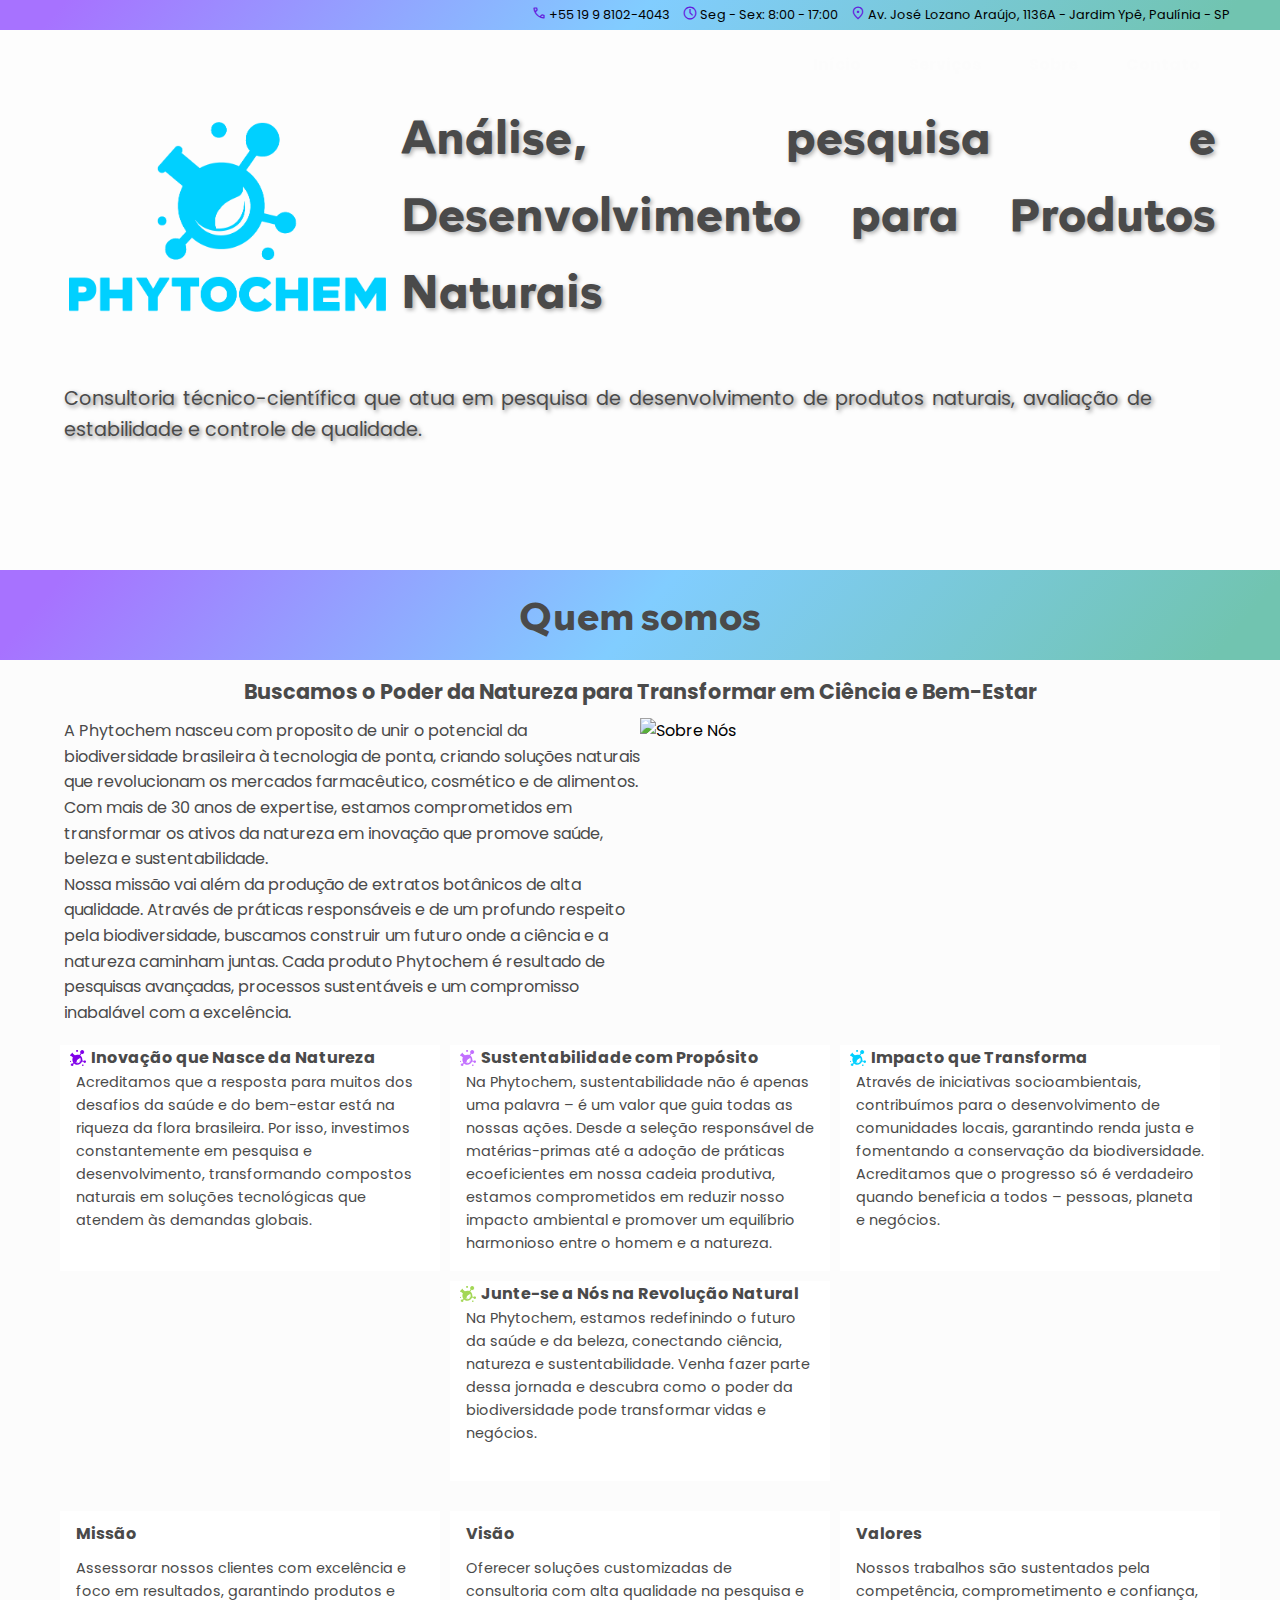
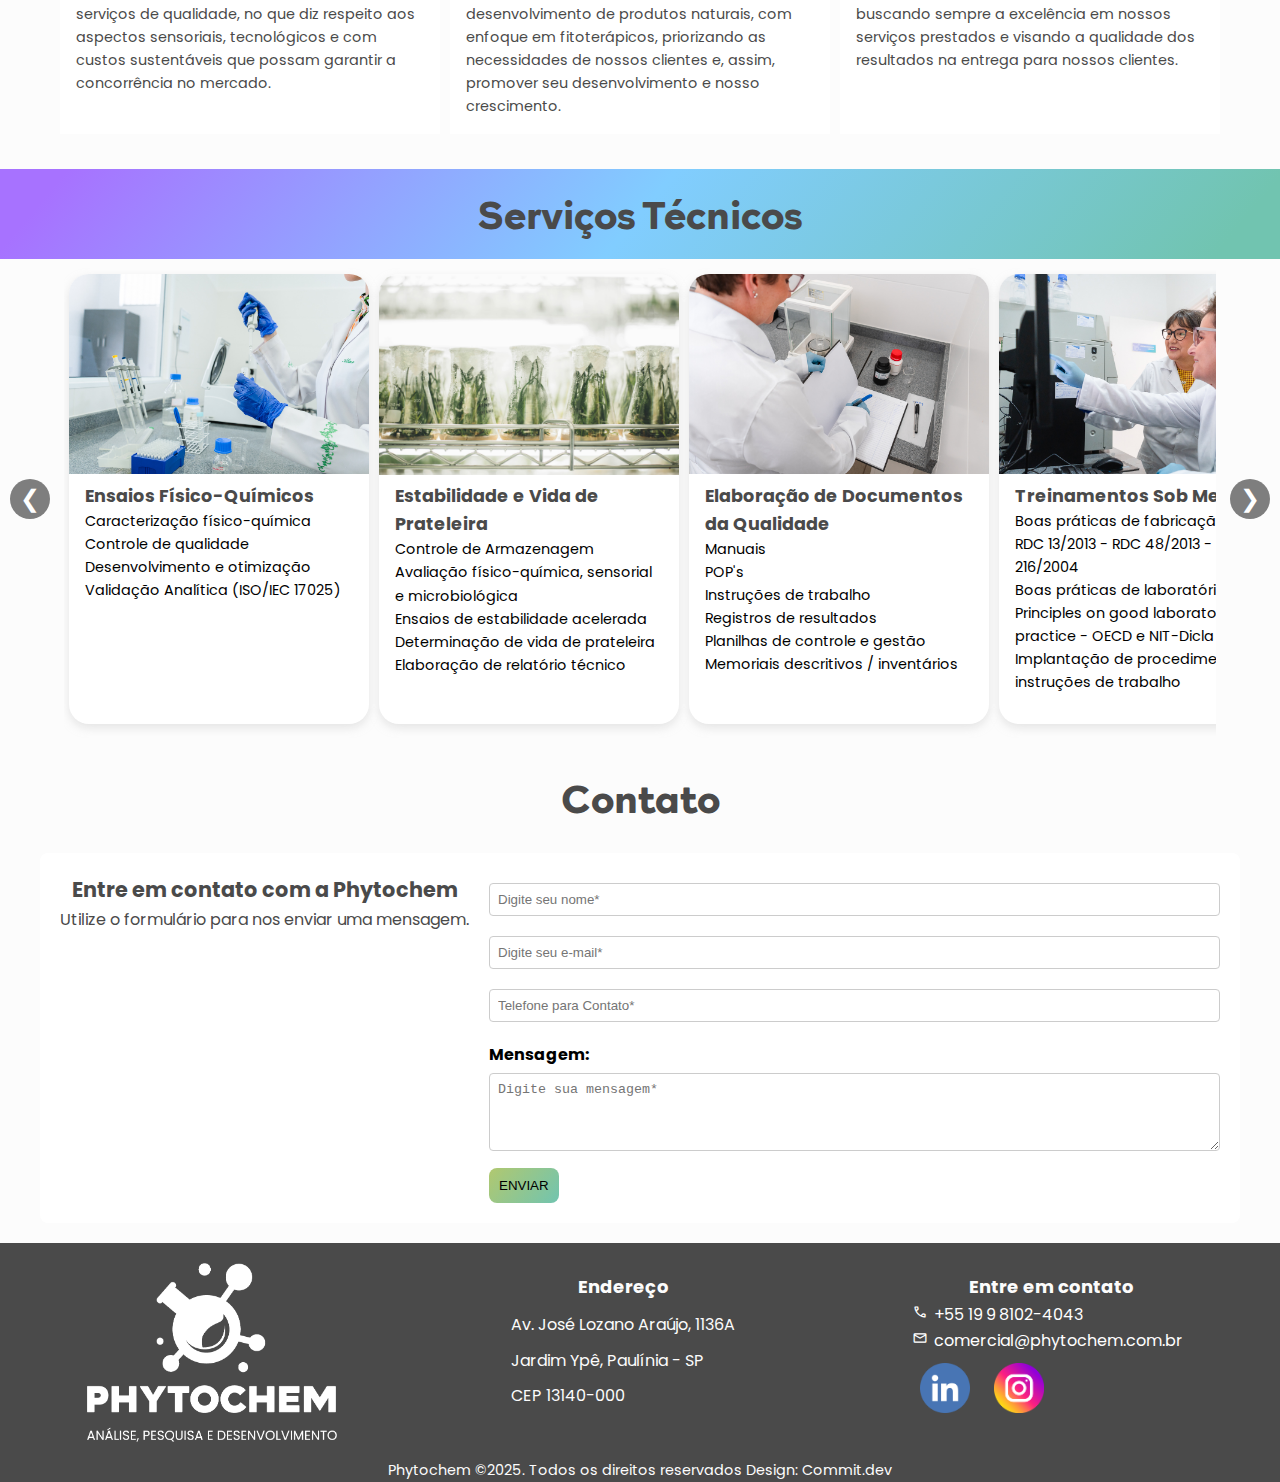
==== index.html @ 7fc4931f "123" ====
<!DOCTYPE html>
<html lang="pt-BR">

<head>
    <meta charset="UTF-8">
    <meta name="viewport" content="width=device-width, initial-scale=1.0">
    <title>Phytochem - Pesquisa e Desenvolvimento para Produtos Naturais</title>
    <meta name="description"
        content="Empresa de consultoria técnico-científica especializada em pesquisa e desenvolvimento de produtos naturais, avaliação de estabilidade e controle de qualidade.">
    <meta name="keywords"
        content="PhytoChem, pesquisa, desenvolvimento, produtos naturais, fitoterápicos, controle de qualidade, estabilidade, consultoria">
    <link rel="canonical" href="https://phytochem.com.br/">
    <link rel="stylesheet"
        href="https://fonts.googleapis.com/css2?family=Material+Symbols+Outlined:opsz,wght,FILL,GRAD@20..48,100..700,0..1,-50..200" />

    <link rel="stylesheet" href="styles.css">
    <link rel="stylesheet" href="stylesresponsiv.css">


</head>

<body>

    <header id="header">

        <div class="grad1" id="contatosTop" style="width: 100%;">
            <div class="contatos-top-container ">

                <span class="material-symbols-outlined contatos-top-icone">call </span>
                <span class="contato-top-texto">+55 19 9 8102-4043</span>
                <span class="material-symbols-outlined contatos-top-icone">schedule</span>
                <span class="contato-top-texto">Seg - Sex: 8:00 - 17:00</span>
                <span class="material-symbols-outlined contatos-top-icone">location_on</span>
                <span class="contato-top-texto">Av. José Lozano Araújo, 1136A - Jardim Ypê, Paulínia - SP</span>
            </div>
        </div>

        <div class="header-fixed " id="header">
            <div class="header-content">

                <a href="index.html">
                    <img src="img/logo-white.png" alt="PhytoChem Logo" class="logoimg" id="imglogo">
                </a>

                <button id="openMenu">&#9776</button>
                <nav id="menu">
                    <button id="closeMenu">X</button>
                    <a href="#">Início</a>
                    <a href="#servicos">Serviços</a>
                    <a href="#sobre">Sobre</a>
                    <a href="#contato">Contato</a>
                    <!-- <a href="#">Área do cliente</a> -->
                </nav>
            </div>
        </div>

    </header>

    <section id="inicio" class="inicio">

        <video autoplay muted loop id="section-video">
            <source src="movie/mov4.mp4" type="video/mp4">
            Seu navegador não suporta o elemento de vídeo.
        </video>

        <div class="inicio-container">

            <div class="inicio-content1">
                <img src="img/logo-vert-blue.png" alt="Banner Phytochem" class="banner-img">
                <h1>Análise, pesquisa e Desenvolvimento para Produtos Naturais</h1>

            </div>

            <div class="inicio-content2">
                <p>Consultoria técnico-científica que atua em pesquisa de desenvolvimento de produtos naturais,
                    avaliação de
                    estabilidade e controle de qualidade.</p>
            </div>

        </div>
    </section>




    <!-- Quem omos -->



    <section id="sobre">

        <div class="new-section grad1">
            <h2 class="h2serv">Quem somos</h2>
        </div>



        <div class="sobre1-container1">
            <h3>Buscamos o Poder da Natureza para Transformar em Ciência e Bem-Estar</h3>

            <div class="sobre-texto1">
                <p>A Phytochem nasceu com proposito de unir o potencial da biodiversidade brasileira à tecnologia de
                    ponta, criando soluções naturais que revolucionam os mercados farmacêutico, cosmético e de
                    alimentos. Com mais de 30 anos de expertise, estamos comprometidos em transformar os ativos da
                    natureza em inovação que promove saúde, beleza e sustentabilidade. <br>
                    Nossa missão vai além da produção de extratos botânicos de alta qualidade. Através de práticas
                    responsáveis e de um profundo respeito pela biodiversidade, buscamos construir um futuro onde a
                    ciência e a natureza caminham juntas. Cada produto Phytochem é resultado de pesquisas avançadas,
                    processos sustentáveis e um compromisso inabalável com a excelência.</p>
                <img src="img/img1.jpg" alt="Sobre Nós" class="sobre-img1">
            </div>

            <div class="sobre1-container2">

                <div class="sobre-caixa">
                    <span class="span-h4">
                        <img src="img/icon/icon-Roxo.svg" alt="Icone Phytochem" class="icon-imgh4">
                        <h4>Inovação que Nasce da Natureza</h4>
                    </span>
                    <p>Acreditamos que a resposta para muitos dos desafios da saúde e do bem-estar está na riqueza da
                        flora brasileira. Por isso, investimos constantemente em pesquisa e desenvolvimento,
                        transformando compostos naturais em soluções tecnológicas que atendem às demandas globais.</p>
                </div>
                <div class="sobre-caixa">
                    <span class="span-h4">
                        <img src="img/icon/icon-Lilas.svg" alt="Icone Phytochem" class="icon-imgh4">
                        <h4>Sustentabilidade com Propósito</h4>
                    </span>
                    <p>Na Phytochem, sustentabilidade não é apenas uma palavra – é um valor que guia todas as nossas
                        ações. Desde a seleção responsável de matérias-primas até a adoção de práticas ecoeficientes em
                        nossa cadeia produtiva, estamos comprometidos em reduzir nosso impacto ambiental e promover um
                        equilíbrio harmonioso entre o homem e a natureza.</p>
                </div>

                <div class="sobre-caixa">
                    <span class="span-h4">
                        <img src="img/icon/icon-Azul.svg" alt="Icone Phytochem" class="icon-imgh4">
                        <h4>Impacto que Transforma</h4>
                    </span>
                    <p>Através de iniciativas socioambientais, contribuímos para o desenvolvimento de comunidades
                        locais,
                        garantindo renda justa e fomentando a conservação da biodiversidade. Acreditamos que o progresso
                        só é verdadeiro quando beneficia a todos – pessoas, planeta e negócios.</p>
                </div>

                <div class="sobre-caixa">
                    <span class="span-h4">
                        <img src="img/icon/icon-Verde.svg" alt="Icone Phytochem" class="icon-imgh4">
                        <h4>Junte-se a Nós na Revolução Natural</h4>
                    </span>
                    <p>Na Phytochem, estamos redefinindo o futuro da saúde e da beleza, conectando ciência, natureza e
                        sustentabilidade. Venha fazer parte dessa jornada e descubra como o poder da biodiversidade pode
                        transformar vidas e negócios.</p>
                </div>
            </div>

        </div>

        <div class="width-100">
            <div id="sobre-container" class="sobre-container">
                <div class="sobre-caixa">
                    <h3>Missão</h3>
                    <p>Assessorar nossos clientes com excelência e foco em resultados, garantindo produtos e serviços de
                        qualidade, no que diz respeito aos aspectos sensoriais, tecnológicos e com custos sustentáveis
                        que possam garantir a concorrência no mercado.</p>
                </div>
                <div class="sobre-caixa">
                    <h3>Visão</h3>
                    <p>Oferecer soluções customizadas de consultoria com alta qualidade na pesquisa e desenvolvimento de
                        produtos naturais, com enfoque em fitoterápicos, priorizando as necessidades de nossos clientes
                        e, assim, promover seu desenvolvimento e nosso crescimento.</p>
                </div>
                <div class="sobre-caixa">
                    <h3>Valores</h3>
                    <p>Nossos trabalhos são sustentados pela competência, comprometimento e confiança, buscando sempre a
                        excelência em nossos serviços prestados e visando a qualidade dos resultados na entrega para
                        nossos clientes.</p>
                </div>
            </div>

    </section>


    <!-- SERVIÇOS -->

    <section id="servicos">

        <div class="new-section grad1">
            <h2 class="h2serv">Serviços Técnicos</h2>
        </div>


        <div class="width-100">

            <button class="scroll-button left" onclick="scrollServicos('left')">&#10094;</button>
            <!-- Botão esquerdo -->

            <div class="corpodasecao">

                <div class="caixa-serv">
                    <img src="img/ensaios.jpg" class="img-serv">
                    <h3 class="h3serv">Ensaios Físico-Químicos</h3>
                    <p class="txtserv">
                        Caracterização físico-química<br>
                        Controle de qualidade<br>
                        Desenvolvimento e otimização<br>
                        Validação Analítica (ISO/IEC 17025)
                    </p>
                </div>
                <div class="caixa-serv">
                    <img src="img/img2.jpg" class="img-serv">
                    <h3 class="h3serv">Estabilidade e Vida de Prateleira</h3>
                    <p class="txtserv">
                        Controle de Armazenagem<br>
                        Avaliação físico-química, sensorial e microbiológica<br>
                        Ensaios de estabilidade acelerada<br>
                        Determinação de vida de prateleira<br>
                        Elaboração de relatório técnico
                    </p>
                </div>
                <div class="caixa-serv">
                    <img src="img/documentos.jpg" class="img-serv">
                    <h3 class="h3serv">Elaboração de Documentos da Qualidade</h3>
                    <p class="txtserv">
                        Manuais<br>
                        POP's<br>
                        Instruções de trabalho<br>
                        Registros de resultados<br>
                        Planilhas de controle e gestão<br>
                        Memoriais descritivos / inventários
                    </p>
                </div>
                <div class="caixa-serv">
                    <img src="img/treinamentos.jpg" class="img-serv">
                    <h3 class="h3serv">Treinamentos Sob Medida</h3>
                    <p class="txtserv">
                        Boas práticas de fabricação<br>
                        RDC 13/2013 - RDC 48/2013 - RDC 216/2004<br>
                        Boas práticas de laboratório Principles on good laboratory practice - OECD e
                        NIT-Dicla<br>
                        Implantação de procedimentos e instruções de trabalho
                    </p>
                </div>
                <div class="caixa-serv">
                    <img src="img/img4.jpg" class="img-serv">
                    <h3 class="h3serv">Estudos de Viabilidade Técnica e Mercado</h3>
                    <p class="txtserv">
                        Propriedades e aplicações tecnológicas<br>
                        Avaliação de mercado<br>
                        Estudos e prospecções estatísticas<br>
                        Informações legais e legislação
                    </p>
                </div>
            </div>
            <button class="scroll-button right" onclick="scrollServicos('right')">&#10095;</button>
            <!-- Botão direito -->
        </div>

    </section>






    <!-- <section class="acao">

        <h2>Seção chamada de ação</h2>
        <p>Ver com Aline principal produto e inserir aqui a chamada, como no exemplo da imagem ao fundo</p>
    </section> -->



    <!--               formulário de contato              -->

    <section id="contato">
        <h2>Contato</h2>
        <div class="containerform">
            <div class="info">
                <h3>Entre em contato com a Phytochem</h3>
                <p>Utilize o formulário para nos enviar uma mensagem.</p>
            </div>
            <form id="collectionForm" action="https://formspree.io/f/xldgqpyd" method="POST"
                enctype="multipart/form-data">
                <label for="name"></label>
                <input type="text" id="name" name="name" placeholder="Digite seu nome*" required>
                <label for="email"></label>
                <input type="email" id="email" name="email" placeholder="Digite seu e-mail*" required>
                <label for="phone"></label>
                <input type="tel" id="phone" name="phone" placeholder="Telefone para Contato*" required>
                <label for="message">Mensagem:</label>
                <textarea id="message" name="message" rows="4" placeholder="Digite sua mensagem*" required></textarea>
                <button type="submit" class="grad2">ENVIAR</button>
            </form>
        </div>


        <!-- </div>
            <form id="collectionForm">
                <label for="name"></label>
                <input type="text" id="name" placeholder="Digite seu nome*" required>
                <label for="email"></label>
                <input type="email" id="email" placeholder="Digite seu e-mail*" required>
                <label for="phone"></label>
                <input type="tel" id="phone" placeholder="Telefone para Contato*" required>
                <label for="address"></label>
                <label for="message">Mensagem:</label>
                <textarea id="message" rows="4"></textarea>
                <button type="submit" class="grad2">ENVIAR</button>
            </form>
        </div> -->
    </section>

    <!--                FOOTER             -->



    <footer>

        <div class="footer-container ">
            <div class="footer-logo">
                <img src="img/logo-text-branco.png" alt="PhytoChem Logo">

            </div>
            <div class="info-section">
                <h3>Endereço</h3>
                <p>Av. José Lozano Araújo, 1136A</p>
                <p>Jardim Ypê, Paulínia - SP</p>
                <p>CEP 13140-000</p>
            </div>

            <div class="contact-section">
                <h3>Entre em contato</h3>
                <span class="material-symbols-outlined contato-footer-icone">call </span>
                <span class="contato-footer-texto">+55 19 9 8102-4043</span>
                <br>
                <span class="material-symbols-outlined contato-footer-icone">mail </span>
                <span class="contato-footer-texto">comercial@phytochem.com.br</span>
                <div class="social-icons">
                    <a href="#"><img src="img/linkedin.png" alt="LinkedIn"></a>
                    <a href="#"><img src="img/instagram.png" alt="Instagram"></a>
                </div>

            </div>

        </div>
        <div class="footer-bottom">
            <span>
                <p> Phytochem ©2025. Todos os direitos reservados&nbsp;
                    <a href="https://commit.dev.br/" target="_blank"> Design: Commit.dev</a>
                </p>
            </span>
        </div>

    </footer>

    <script src="script/script.js"></script>
</body>

</html>
---- styles.css ----
@font-face {
    font-family: 'Rockford';
    src: url('font/RockfordSans-Regular.woff') format('woff'),
         url('font/RockfordSans-Regular.ttf') format('truetype');
    font-weight: normal;
    font-style: normal;
}

@font-face {
    font-family: 'Rockford';
    src: url('font/RockfordSans-Bold.woff') format('woff'),
         url('font/RockfordSans-Bold.ttf') format('truetype');
    font-weight: bold;
    font-style: normal;
}

@font-face {
    font-family: 'Poppins';
    src: url('font/Poppins-Regular.ttf') format('truetype');
    font-weight: normal;
    font-style: normal;
}

@font-face {
    font-family: 'Poppins';
    src: url('font/Poppins-Bold.ttf') format('truetype');
    font-weight: bold;
    font-style: normal;
}

:root {
    --primary-azul: #81cdff;
    --primary-lilasclaro: #a772ff;
    --primary-lilasescuro: #641bdd;

    --secundary-aqua: #b1c86f;
    --secundary-verde: #71c4b0;

    --claro: #fcfcfc;
    --escuro: #4a4a4a;

    --backgroud1: #e7e7e7;
    --gap: 3rem;
    --font1: 'Rockford', Arial, sans-serif;
    --font2: 'Poppins', Arial, sans-serif;
    --vh: 60vh
    
}

.grad1{
    background: linear-gradient(130deg,  var(--primary-lilasclaro) 5%, var(--primary-azul) 50%, var(--secundary-verde) 95%);
}

.grad2{
    background: linear-gradient(130deg,  var(--secundary-aqua), var(--secundary-verde));
}

/* Reset básico */
* {
    margin: 0;
    padding: 0;
    box-sizing: border-box;
}

/* Configurações gerais */

section {
    padding: 0;
     max-width: 100%;
    margin: 0 auto;
}

h1 {
    
    text-align: center;
    width: 100%;
    margin: 2rem auto;
    color: var(--escuro);
    font-family: var(--font1);
    font-size: 3rem;

}

h2 {    
    text-align: center;
    width: 100%;
    color: var(--escuro);
    font-family: var(--font1);
    font-size: 2.5rem;
}

h3 {
    text-align: center;
    width: 100%;
    color: var(--escuro);
    font-family: var(--font2);
    font-size: 1.3rem;
}

p {
    color: var(--escuro);
    font-size: 1em;
    font-family: var(--font2);
}

ul {
    margin: 1rem 0;
    padding-left: 1.5rem;
    font-family: var(--font2);

}
ul li {
    margin-bottom: 0.5rem;
    font-family: var(--font2);

}

body {
    /* margin-top: 70px; /* Para não sobrepor o conteúdo ao header */ 
    font-family: var(--font2);
    background-color: var(--claro);
    line-height: 1.6;
    width: 100%;
}

/* HEADER */

header {
    display: flexbox;
    justify-content: center;
    align-items: center;
    padding: 0;
   
    width: 100%;
    position: relative;
    /*border: solid 1px black; */

    transition: height 0.3s ease-in-out;
}

.fixed {
    position: fixed;
    top: 0;
}

.contatos-top-container {
    display: flex;
    width: 100%;
    max-width: 1200px;
    align-items: right;
    justify-content: right;   
    padding-top: 5px;
    margin: 0 auto;
    height: 30px; 
    transition: transform 0.3s ease-in-out, opacity 0.3s ease-in-out;
    
    /*border: solid 1px black; */
}

.hidden {
    transform: translateY(-100%);
    opacity: 0;
    pointer-events: none; 
}

.contatos-top-icone {
    color: var(--primary-lilasescuro);
    font-size: 1rem;
    margin: 0px 2px;    
    padding: 0;
}

.contato-top-texto {
    font-family: var(--font2);
    font-size: 0.8rem;
    font-weight: lighter;
    color: black;
    margin-right: 10px;
}

.header-fixed {
    display: flex;
    position: fixed;
    
    align-items: center;
    margin: 0 auto;
    width: 100%;
    height: 70px;
    padding: 0;
    z-index: 20;
    margin: 0;
    transition: transform 0.1s ease-in-out, opacity 0.1s ease-in-out;
    
    /*background-color: var(--claro);*/
    
}

.header-content{
    display: flex;
    width: 1200px;
    margin: 0 auto;
    justify-content: space-between;
    /*border-bottom: 0.5px solid rgba(113, 196, 176, 0.4); */
    /*border: 1px solid black;*/

}

.logoimg{
    display: none;
    padding: 5px ;
    height: 60px ;
    object-fit: cover;   
}

header nav {
    flex: 1 1 100vw;
    align-items: center;
    padding-top: 0px;
    margin-left: auto;
    list-style: none;
    display: flex;
    padding-right: 40px;
    gap: 3rem;
    justify-content: flex-end;   
    
}

header nav ul {
    list-style: none;
    display: flex;
    gap: 2rem;
    padding-right: 20px;
}

header nav ul li a {
    color: var(--claro);
    text-decoration: none;
    font-weight: bold;
    transition: color 0.3s ease;
}

#menu a:hover {
    color: var(--primary-lilasescuro);
}

#menu a {
    color: var(--claro);
    /* text-shadow: 2px 2px 4px rgba(0, 0, 0, 0.5); */
    text-decoration: none;
    font-weight: bold;
    transition: color 0.3s ease;
}

#openMenu, #closeMenu {
    border: none;
    background: none;
    font-size: 30px;
    font-weight: bold;
    padding: 0px 5px 0px 5px;
    cursor: pointer;
    display: none;
    margin-right: 15px;
}

/*               MAIN                        */

.inicio{
    /*position:static;*/
    top: 10px;
    margin: 0;
    height: var(--vh);
    display: block;
    align-items: center;
    justify-content: center;
    /* overflow: hidden;  */
    padding: 0 ;
     background-color: rgba(255, 255, 255, 0.4); 
    /* background-color: rgba(0,0,0, 0.5); */
        
}

#section-video {
    position: absolute;
    left: 0;
    width: 100%;
    height:  var(--vh);
    object-fit: cover;
    z-index: -1; 
    margin: 0;
}

.inicio-container{
    
    justify-content: center;
    align-items: center;
    z-index: 1;   
    height: 100%;
    margin: auto;
    align-items: center;
    justify-content: center;
    
    
    max-width: 100vw
    /*border: solid 1px black;  */
}
.inicio-content1 {
    display: flex;
    /*flex-direction: column;*/
    justify-content: center;
    align-items:center;
    z-index: 1;   
    padding-top: 40px;  
    margin: 0 5%;
    max-width: 100vw
    /*border: solid 1px black;  */
}

.inicio-content2{
    display: block;
    flex-direction: column;
    justify-content: center;
    align-items: center;
    z-index: 1;     
    margin: 20px 5%;
    width: 85vw;  
    /*border: solid 1px red;*/

}

.banner-img{
    display: flex;
    padding: 5px ;
    height: 200px ;
    object-fit: cover;   
}

.inicio-content1 h1{
    text-align: justify;

    color: var(--escuro);
    /*font-size: 3rem;*/
    font-size:  3rem;
    text-shadow: 2px 2px 4px rgba(0, 0, 0, 0.3);
    /* text-shadow: 2px 2px 4px rgba(0, 0, 0, 0.5); */
    margin-left: 10px;
    
}

.inicio-content2 p {
    color: var(--escuro);
    font-size: 1.2rem;
    text-shadow: 2px 2px 4px rgba(0, 0, 0, 0.5);
    text-align: justify;
    margin: 0px;
    padding: 0px;
}

/*                         SOBRE                             */
#sobre{
    margin-bottom: 30px;

}

.sobre1-container1{
    display:flex;
    justify-content: auto; 
    margin: 0 auto;
    padding: 5px;
    max-width: 100vw;
    flex-wrap: wrap;    
    
}

.sobre-texto1{
    flex: 2fr;
    align-items: left;
    margin: 5px;    
    
    max-width: 100vw;
    margin: auto;
    display: flex;
    flex-wrap: wrap;
   /*  display: flex;
    justify-content: auto; 
    flex-wrap: wrap;
    max-width: 100vw;
    margin: auto;
    padding: 10px; */
}

.sobre-texto1 p{
    width: 45vw;

}

.sobre-img1{
    display: flex;
    width: 45vw;
    height: auto;
    margin: 0 auto;
    padding: 0;
    object-fit: cover;
    max-height: 45vh;


}

.sobre1-container2 {
    display: flex;
    justify-content: auto; 
    margin: 10px auto;
    padding: 5px;
    max-width: 100vw;
    flex-wrap: wrap;    
    justify-content: center; 
    /* 
    
    max-width: 1200px;
    margin: 10px auto; */
}



#sobre h3{
    margin: 10px auto;
    
}

.caixa-texto{
    display: flex;
    justify-content: auto; 
    flex-wrap: wrap;
    max-width: 1200px;
    margin: auto;
    padding: 10px;

}

.sobre-container {
    display: flex;
    justify-content: auto; 
    flex-wrap: wrap;
    max-width: 1200px;
    margin: 0 auto;
    
    justify-content: center; 
    /* 
    max-width: 1200px;
    margin: 10px auto; */
}

.sobre-caixa {
    flex: 3fr;
    align-items: center;
    margin: 5px;    
    min-width: 300px;
    max-width: 380px;
    background-color: white;
    min-height: 200px;
    padding: 0;
}

.sobre-caixa p{
    padding: 0 1rem;
    list-style: none;
    font-size: 0.9rem;
    text-align:left;
    margin-bottom: 1rem;
}

.sobre-caixa h3{
    padding: 0 1rem;
    list-style: none;
    font-size: 1rem;
    text-align:left;
    
}
.sobre-caixa h4{
    padding: 0 5px;
    list-style: none;
    font-size: 1rem;
    text-align:left;
    color: var(--escuro);

    
}
.span-h4{
    display: flex;
    align-items: center;
    justify-content:left;
    padding: 0;
    margin: 0;
    padding-left: 10px;
}

.icon-imgh4{
    display: flex;
    height: 1rem;
    margin: 0;
    padding: 0;
    
}

/* SERVIÇOS */

#servicos{
    margin-bottom: 30px;
    display: block;
}

.width-100 {
    display: flex;
    align-items: center;
    justify-content: space-between;
    width: 100%;
    background-color: var(--claro);
    margin: 0;
    padding: 0;
    position: relative; /* Para posicionar os botões corretamente */
}

.new-section {
    display: block;
    width: 100%;
    justify-content: center;
    align-items: center;
    padding: 0;
    margin: 0;
    height: 10vh;
    box-sizing: border-box;
    /* background: url('img/backgroundprovisorio.png') no-repeat center center fixed, 
    linear-gradient(130deg,  var(--primary-lilasclaro) 5%, var(--primary-azul) 50%, var(--secundary-verde) 95%);;
    background-size: cover; */
    /*border: solid 1px black;*/
}

.corpodasecao {
    display: flex;
    overflow-x: auto; /* Permite rolagem horizontal */
    scroll-behavior: smooth; /* Rolagem suave */
    width: 100%;
    padding: 10px 0;
    margin: 0 5vw;
    align-items: center;
    justify-items: center;

    /* display: flex;
    overflow-x: hidden; 
    scroll-behavior: smooth; 
    gap: 20px; 
    padding: 10px;
    width: 90%; 
    margin: 0 auto; */
    
}

.scroll-button {
    background-color: rgba(0, 0, 0, 0.5);
    border: none;
    color: white;
    font-size: 24px;
    cursor: pointer;
    padding: 10px;
    border-radius: 50%;
    width: 40px;
    height: 40px;
    display: flex;
    align-items: center;
    justify-content: center;
    position: absolute;
    top: 50%;
    transform: translateY(-50%);
    z-index: 1;
}

.scroll-button.left {
    left: 10px; /* Posiciona o botão esquerdo */
}

.scroll-button.right {
    right: 10px; /* Posiciona o botão direito */
}

.scroll-button:hover {
    background-color: rgba(0, 0, 0, 0.8);
}

.caixa-serv {
    flex: 0 0 auto; /* Impede que as caixas se ajustem ao tamanho do contêiner */
    align-items: center;
    margin: 5px;
    border-radius: 20px;
    box-shadow: 0 4px 8px rgba(207, 207, 207, 0.5);
    width: 360px;
    background-color: white;
    height: 450px;
}

.h2serv {
    padding: 1rem;
    margin: 0 ;
}

.caixa-serv {
    flex: 3fr;
    align-items: center;
    margin: 5px;
    border-radius: 20px;
    /*border: 1px solid black;*/
    box-shadow: 0 4px 8px rgba(207, 207, 207, 0.5);
    min-width: 300px;
    max-width: 300px;
    background-color: white;
    min-height: 400px;
}

.img-serv {
    width: 100%;
    
    object-fit: cover;
    border-radius: 20px 20px 0 0;
}

.h3serv {
    font-size: 1.1rem;
    margin: 0 auto;
    padding: 0 1rem;
    text-align:left;

}

.txtserv {
    padding: 0 1rem;
    color: black;
    list-style: none;
    font-size: 0.9rem;
    text-align:left;
    margin-bottom: 1rem;
}



/*Chamada de ação*/
.acao {
    background-image: url('img/img-chamada-acao.png');
    background-size: cover;
    
    background-position: center;
    height: 400px;
}
.acao h2, .acao p {
    color:rgb(255, 0, 0);
    text-shadow: 2px 2px 4px rgba(0, 0, 0, 0.9);
    font-size: 1rem;
    align-items: start;
    width: 30vw;
    
}

/*        Formulário de contato        */

#contato{

}

.containerform {
    display: flex;
    justify-content: space-between;
    align-items: center;
    margin: 20px auto;
    padding: 20px;
    max-width: 1200px;
    background: white;
    border-radius: 8px;
    /* box-shadow: 0 0 10px rgba(0, 0, 0, 0.1); */
    align-items: flex-start;
}

.info {
    display: block;
    /* flex: 1; */
    padding-right: 20px;
    justify-content: left;
    
}
.info p{
    font-size: 1rem;
    color: var(--escuro);
}

form {
    flex: 1;
}

label {
    display: block;
    margin: 10px 0 5px;
    font-weight: bold;
}

input[type="text"], input[type="email"], input[type="tel"], input[type="date"], textarea {
    width: 100%;
    padding: 8px;
    margin-bottom: 10px;
    border-radius: 4px;
    border: 1px solid #ccc;
}

button {
    background-color: #27ae60;
    color: black;
    padding: 10px;
    border: none;
    border-radius: 8px;
    cursor: pointer;
}

button:hover {
    background-color: #219150;
}


/* Rodapé */
footer {
    background-color: var(--escuro);
    
    padding: 20px 0 0 0;
}

.footer-container {
    display: flex;
    justify-content: space-around;
    align-items: flex-start;
}

.footer-logo img {
    width: 250px; 
    height: auto;
}

.info-section, .contact-section {
    text-align: left;
    color: var(--claro)
}

.info-section p {
    font-size: 1rem;
    font-family: var(--font2);
    margin-top: 10px;
    color: var(--claro);
}

.footer-container  h2 {
    font-size: 24px;
    color: var(--claro);
}

.footer-container h3 {
    font-size: 18px;
    margin-top: 10px;
    color: var(--claro);
}

.contato-footer-icone {
    color: white;
    font-size: 1rem;
    margin: 0px 2px;    
    padding: 0;
}

.contato-footer-texto{
    font-family: var(--font2);
    font-size: 1rem;
    font-weight: lighter;
    color: white;
    margin-right: 10px;
}

footer p {
    display: flex;
    font-size: 18px;
    margin-top: 10px;
    color: var(--claro);
}

.footer-bottom {
    display: flex;
    text-align: center;
    justify-content: center;
    margin-top: 0;
    padding: 0;
    
}

.footer-bottom p {
    font-size: 0.9em;
    color: var(--claro);
}
.footer-bottom a {
     text-decoration: none;
     color: var(--claro);
 }

.social-icons img {
    
    width: 50px; 
    margin: 10px;
}
---- stylesresponsiv.css ----
@media only screen and (max-width: 1000px) {
    .banner-img{
        height: 200px ;
    }

    .inicio-content1{
        margin: 0 5%;       
    }

    .inicio-content1 h1{
        font-size: 2rem;    
    }

    
    .inicio-content2{
        margin: 0 5%;
        width: 90%;
    }
}


@media only screen and (max-width: 768px) {
    /* Ajustes gerais */
    body {
        font-size: 14px; /* Reduz o tamanho da fonte para melhorar a legibilidade */
    }

    h1 {
        font-size: 2rem; /* Reduz o tamanho do título principal */
    }

    h2 {
        font-size: 1.8rem; /* Reduz o tamanho dos subtítulos */
    }

    h3 {
        font-size: 1.2rem; /* Reduz o tamanho dos títulos menores */
    }

    p {
        font-size: 0.9rem; /* Reduz o tamanho dos parágrafos */
    }

    /* Ajustes no header */
    .header-content {
        padding: 0 10px; /* Reduz o padding do header */
    }

    .logoimg {
        height: 50px; /* Reduz o tamanho do logo */
    }

    #openMenu {
        font-size: 24px; /* Ajusta o tamanho do ícone do menu */
    }

    /* Ajustes na seção de início */
    .inicio {
        height: 70vh; /* Reduz a altura da seção inicial */
    }

    .inicio-content1 {
        padding: 1rem; /* Reduz o padding */
    }

    .inicio-content1 h1 {
        font-size: 2rem; /* Reduz o tamanho do título */
    }

    .inicio-content2 {
        width: 80%; /* Ajusta a largura do conteúdo */
    }

    .inicio-content2 p {
        font-size: 1rem; /* Reduz o tamanho do texto */
    }

    /* Ajustes na seção de serviços */
    .corpodasecao {
        gap: 10px; /* Reduz o espaçamento entre as caixas */
        padding: 5px;
    }

    .caixa-serv {
        min-width: 250px; /* Reduz a largura mínima das caixas */
        max-width: 250px;
        min-height: 350px; /* Reduz a altura das caixas */
    }

    .img-serv {
        height: 150px; /* Reduz a altura das imagens */
    }

    .h3serv {
        font-size: 1rem; /* Reduz o tamanho do título */
    }

    .txtserv {
        font-size: 0.8rem; /* Reduz o tamanho do texto */
    }

    /* Ajustes na seção sobre */
    .sobre-container {
        flex-direction: column; /* Altera o layout para coluna */
        align-items: center;
    }

    .sobre-caixa {
        max-width: 100%; /* Ajusta a largura das caixas */
        margin: 10px 0;
    }

    /* Ajustes no formulário de contato */
    .containerform {
        flex-direction: column; /* Altera o layout para coluna */
        padding: 10px;
    }

    .info {
        padding-right: 0;
        text-align: center;
        margin-bottom: 20px;
    }

    form {
        width: 100%; /* Ajusta a largura do formulário */
    }

    /* Ajustes no footer */
    .footer-container {
        flex-direction: column; /* Altera o layout para coluna */
        align-items: center;
        text-align: center;
    }

    .footer-logo img {
        width: 200px; /* Reduz o tamanho do logo no footer */
    }

    .info-section, .contact-section {
        margin-bottom: 20px; /* Adiciona espaçamento entre as seções */
    }

    .social-icons img {
        width: 40px; /* Reduz o tamanho dos ícones sociais */
    }
}




@media only screen and (max-width: 480px) {
    /* Ajustes no header */
    .header-fixed {
        display: flex;
        position: fixed;
        align-items: center;
        margin: 0 auto;
        width: 100%;
        height: 70px;
        padding: 0;
        z-index: 20;
        margin: 0;
        /*margin: solid 1px black;*/
        /*background-color: var(--claro);*/
        background: linear-gradient(130deg,  var(--primary-lilasclaro) 5%, var(--primary-azul) 50%, var(--secundary-verde) 95%);
    }
        
    
    
    .header-content{
        display: flex;
        width: 100%;
        margin: 0 auto;
        justify-content: space-between;
        /*border-bottom: 0.5px solid rgba(113, 196, 176, 0.4); */
        
    
    }
    
    .logoimg{
        display: flex;
        padding: 5px ;
        height: 60px ;
        object-fit: cover;
        content: url('img/logo-white.png');
    }
    
    

    /* Ajustes na seção de início */
      

    #inicio {       
        display: flex;
        align-items: center;
        justify-content: center;
        color: var(--claro);
        overflow: hidden; 
        padding: 0px ;
        padding-top: 60px;
        height: 90vh;
        display: block;
        align-items: center;
        justify-content: center;
        background-color: rgb(255, 255, 255, 0.3);
        
    }
    #section-video {
        height: 90vh;
    }

    .inicio-content1 {
        display: flex;
        justify-content: center;
        align-items:center;
        z-index: 1;   
        padding: 40px 0 0 0;  
        margin: 0 3%;
        border: solid 1px black;  
        width: 95vw;  
    }
    
    .inicio-content2{
        display: block;
        flex-direction: column;
        justify-content: center;
        align-items: center;
        z-index: 1;     
        margin: 0 3%;
        width: 95vw;  
        /*border: solid 1px red;*/
    
    }
    

    .banner-img{
        display: none;
    }

    
    #openMenu, #closeMenu {
        display: block;
        
    }

    #openMenu{
        margin-left: auto;
        margin-right: 20px;
        color: black;
        cursor: pointer; 
        padding: 5px;
        
    }

    #closeMenu{
        position: fixed;
        right: 10px;
        top: 20px;
        cursor: pointer; 
        font-size: 2rem;
    }

    nav{
        position: fixed;
        flex-direction: column;
        width: 60vw;
        height: 50vh;
        background: rgba(255,255,255, 0.98);
        align-items: center;
        justify-content: center;
        margin-top: 0px;
        display: none;
        opacity: 0;
        transition: 0.3s;
        border-radius: 20px;
        z-index: 2;
        gap: 0;
    }

    nav.show {
        display: flex; 
        opacity: 1;
    }

    header nav ul li a {
        color: var(--primary-azul);
        text-decoration: none;
        font-weight: bold;
        transition: color 0.3s ease;
    }
        /* Ajustes na seção de serviços */
        .caixa-serv {
            min-width: 200px; /* Reduz a largura mínima das caixas */
            max-width: 200px;
            min-height: 300px; /* Reduz a altura das caixas */
        }

        .img-serv {
            height: 120px; /* Reduz a altura das imagens */
        }

        .h3serv {
            font-size: 0.9rem; /* Reduz o tamanho do título */
        }

        .txtserv {
            font-size: 0.7rem; /* Reduz o tamanho do texto */
        }

        /* Ajustes no formulário de contato */
        input[type="text"], input[type="email"], input[type="tel"], textarea {
            padding: 6px; /* Reduz o padding dos campos */
            font-size: 0.8rem; /* Reduz o tamanho da fonte */
        }

        button {
            padding: 8px; /* Reduz o padding do botão */
            font-size: 0.9rem; /* Reduz o tamanho da fonte */
        }

        /* Ajustes no footer */
        .footer-logo img {
            width: 150px; /* Reduz o tamanho do logo no footer */
        }

        .info-section p, .contact-section p {
            font-size: 0.8rem; /* Reduz o tamanho do texto */
        }

        .social-icons img {
            width: 30px; /* Reduz o tamanho dos ícones sociais */
        }

        #contatosTop {
            display: none;
        }

        #menu a {
            display: block;
            color: black;
            font-size: 1.3rem;    
            padding: 5px;
        }
    

    }
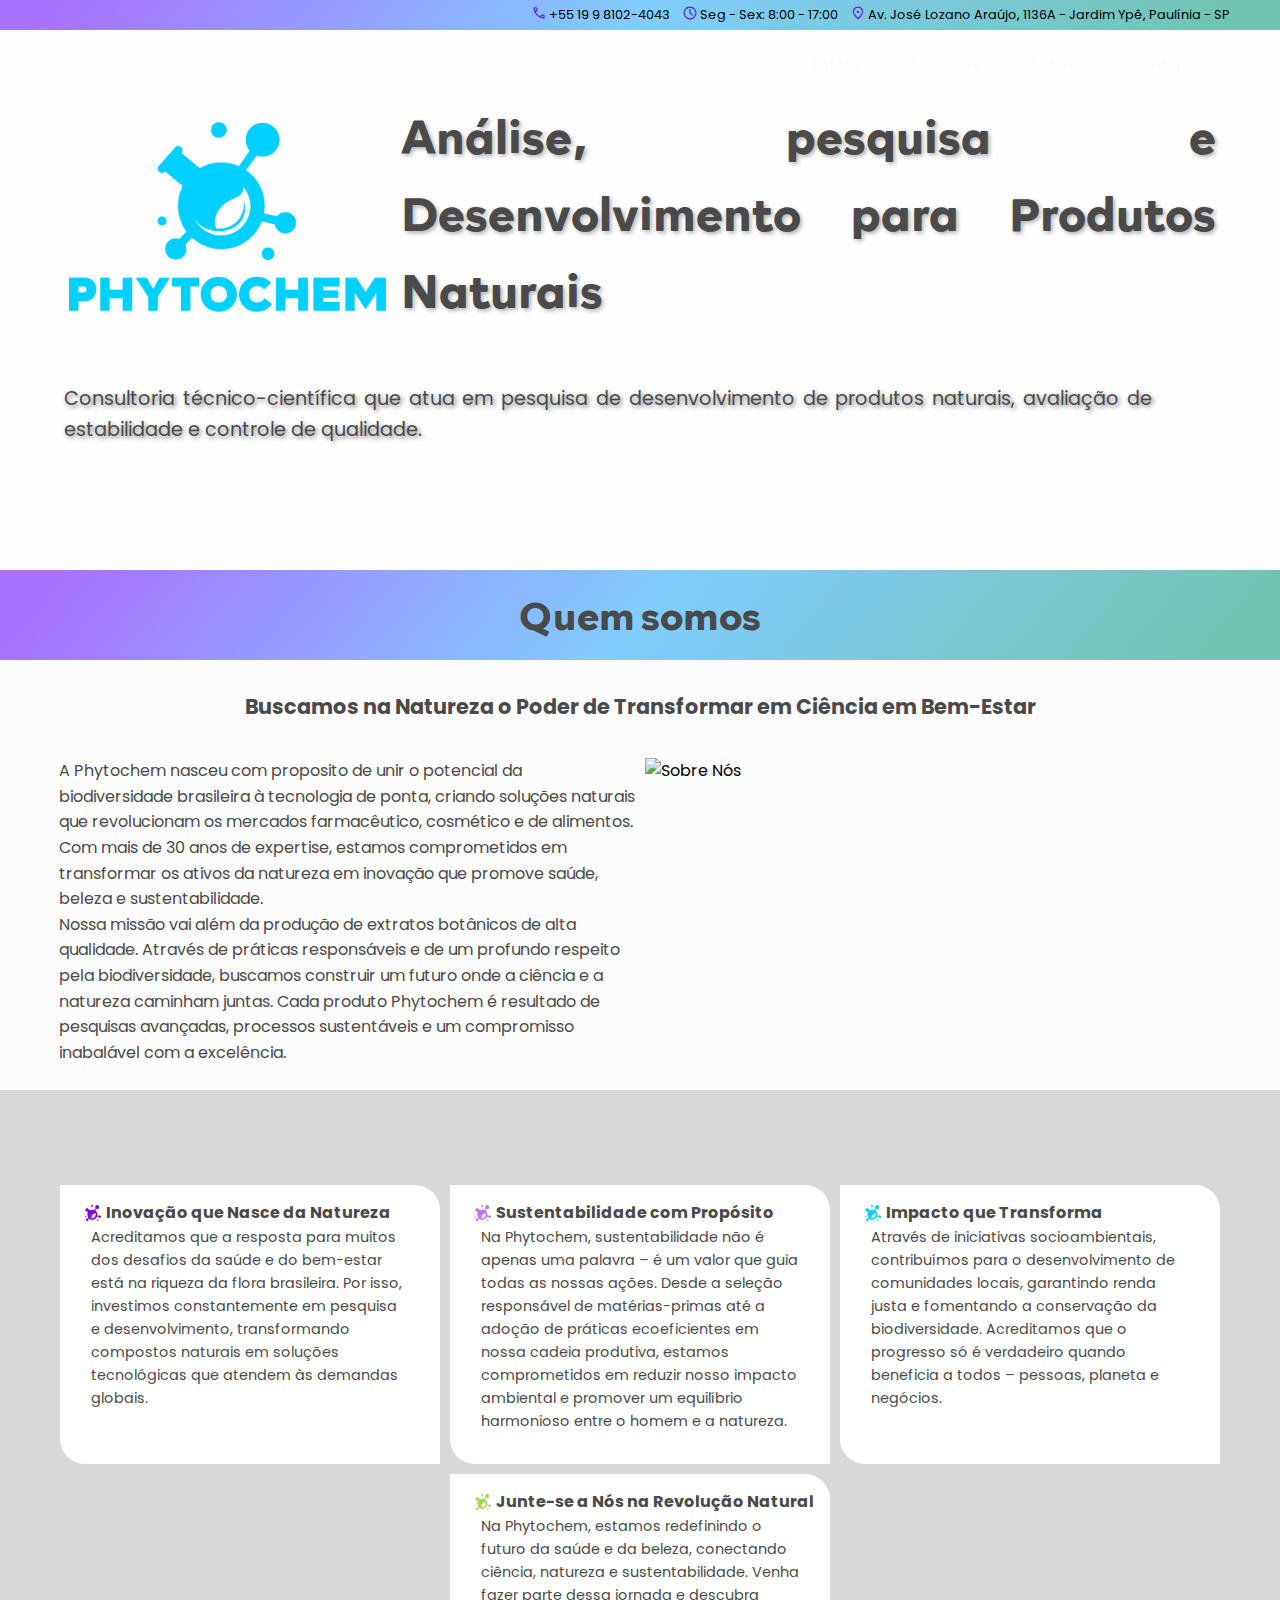
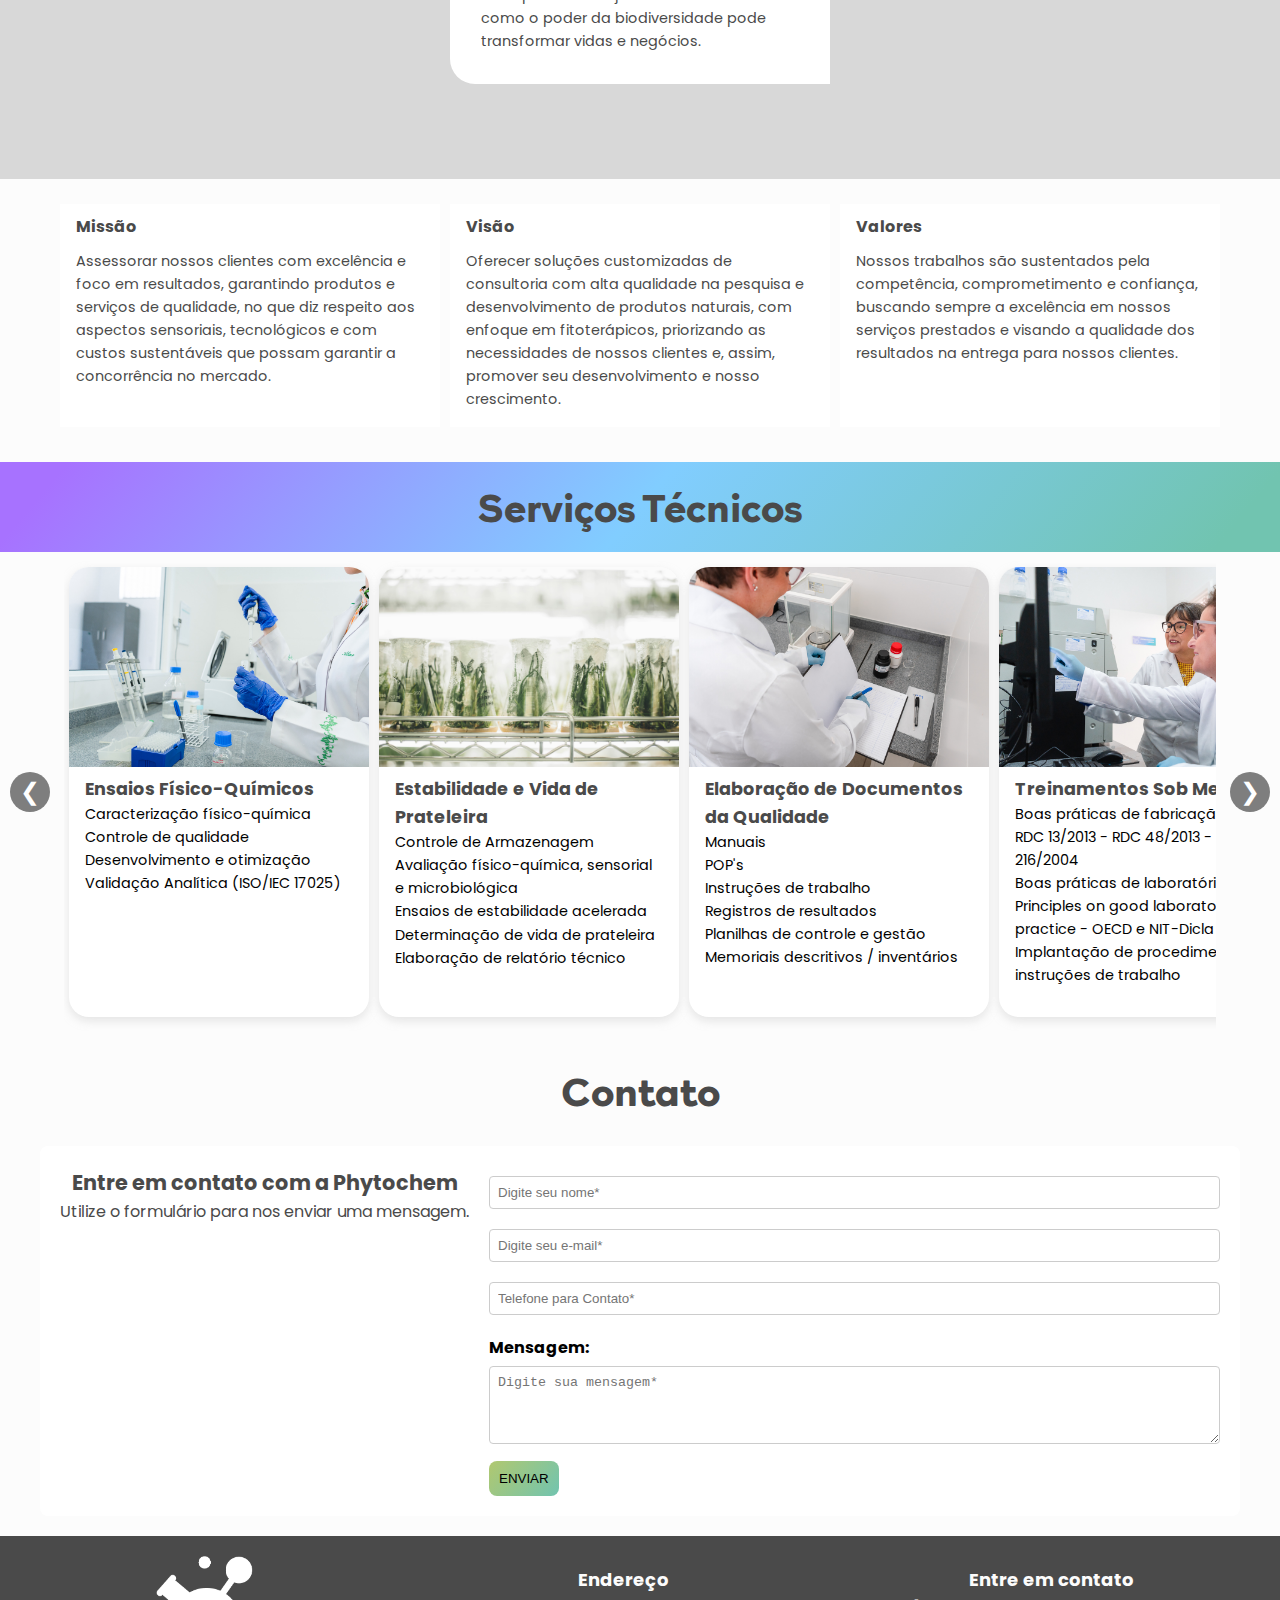
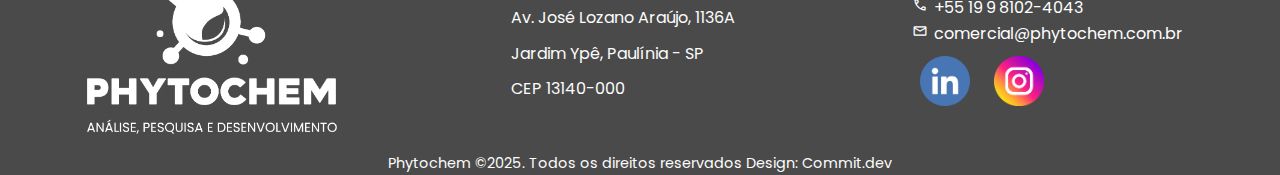
==== commit c978a65c: "123" ====
--- a/index.html
+++ b/index.html
@@ -96,11 +96,11 @@
 
 
         <div class="sobre1-container1">
-            <h3>Buscamos o Poder da Natureza para Transformar em Ciência e Bem-Estar</h3>
+            <h3>Buscamos na Natureza o Poder de Transformar em Ciência em Bem-Estar</h3>
 
             <div class="sobre-texto1">
-                <p>A Phytochem nasceu com proposito de unir o potencial da biodiversidade brasileira à tecnologia de
-                    ponta, criando soluções naturais que revolucionam os mercados farmacêutico, cosmético e de
+
+                <p>A Phytochem nasceu com proposito de unir o potencial da biodiversidade brasileira à tecnologia de ponta, criando soluções naturais que revolucionam os mercados farmacêutico, cosmético e de
                     alimentos. Com mais de 30 anos de expertise, estamos comprometidos em transformar os ativos da
                     natureza em inovação que promove saúde, beleza e sustentabilidade. <br>
                     Nossa missão vai além da produção de extratos botânicos de alta qualidade. Através de práticas
@@ -112,7 +112,7 @@
 
             <div class="sobre1-container2">
 
-                <div class="sobre-caixa">
+                <div class="sobre1-caixa">
                     <span class="span-h4">
                         <img src="img/icon/icon-Roxo.svg" alt="Icone Phytochem" class="icon-imgh4">
                         <h4>Inovação que Nasce da Natureza</h4>
@@ -121,7 +121,7 @@
                         flora brasileira. Por isso, investimos constantemente em pesquisa e desenvolvimento,
                         transformando compostos naturais em soluções tecnológicas que atendem às demandas globais.</p>
                 </div>
-                <div class="sobre-caixa">
+                <div class="sobre1-caixa">
                     <span class="span-h4">
                         <img src="img/icon/icon-Lilas.svg" alt="Icone Phytochem" class="icon-imgh4">
                         <h4>Sustentabilidade com Propósito</h4>
@@ -132,7 +132,7 @@
                         equilíbrio harmonioso entre o homem e a natureza.</p>
                 </div>
 
-                <div class="sobre-caixa">
+                <div class="sobre1-caixa">
                     <span class="span-h4">
                         <img src="img/icon/icon-Azul.svg" alt="Icone Phytochem" class="icon-imgh4">
                         <h4>Impacto que Transforma</h4>
@@ -143,7 +143,7 @@
                         só é verdadeiro quando beneficia a todos – pessoas, planeta e negócios.</p>
                 </div>
 
-                <div class="sobre-caixa">
+                <div class="sobre1-caixa">
                     <span class="span-h4">
                         <img src="img/icon/icon-Verde.svg" alt="Icone Phytochem" class="icon-imgh4">
                         <h4>Junte-se a Nós na Revolução Natural</h4>
--- a/styles.css
+++ b/styles.css
@@ -274,7 +274,7 @@
     justify-content: center;
     /* overflow: hidden;  */
     padding: 0 ;
-     background-color: rgba(255, 255, 255, 0.4); 
+     background-color: rgba(255, 255, 255, 0.6); 
     /* background-color: rgba(0,0,0, 0.5); */
         
 }
@@ -356,6 +356,8 @@
 }
 
 /*                         SOBRE                             */
+
+
 #sobre{
     margin-bottom: 30px;
 
@@ -364,8 +366,8 @@
 .sobre1-container1{
     display:flex;
     justify-content: auto; 
-    margin: 0 auto;
-    padding: 5px;
+    margin: 20px auto;
+    padding: 0px;
     max-width: 100vw;
     flex-wrap: wrap;    
     
@@ -374,10 +376,10 @@
 .sobre-texto1{
     flex: 2fr;
     align-items: left;
-    margin: 5px;    
+    margin: 25px auto;    
     
     max-width: 100vw;
-    margin: auto;
+    
     display: flex;
     flex-wrap: wrap;
    /*  display: flex;
@@ -390,6 +392,8 @@
 
 .sobre-texto1 p{
     width: 45vw;
+    margin-right: 10px;
+
 
 }
 
@@ -408,16 +412,64 @@
 .sobre1-container2 {
     display: flex;
     justify-content: auto; 
-    margin: 10px auto;
-    padding: 5px;
-    max-width: 100vw;
+    margin: 5px auto;
+    padding: 10vh 0;
+    width: 100vw;
     flex-wrap: wrap;    
     justify-content: center; 
+
+
+    background-image: url('img/background-sobre.jpg');
+    background-size: cover;
+    background-attachment: fixed;
+    background-position: center;   
+    
+    
+    background-color: #d8d8d8;
+    margin: 0;
+
+    
     /* 
     
     max-width: 1200px;
     margin: 10px auto; */
 }
+
+.sobre1-caixa{
+    align-items: center;
+    margin: 5px;    
+    min-width: 300px;
+    max-width: 380px;
+    background-color: white;
+    min-height: 150px;
+    padding: 15px;
+    border-radius: 0 25px;
+
+}
+
+
+
+.sobre1-caixa p{
+    padding: 0 1rem;
+    list-style: none;
+    font-size: 0.9rem;
+    text-align:left;
+    margin-bottom: 1rem;
+}
+
+
+.sobre1-caixa h4{
+    margin-left: 5px;
+    list-style: none;
+    font-size: 1rem;
+    text-align:left;
+    color: var(--escuro);
+    
+
+    
+}
+
+
 
 
 
--- a/stylesresponsiv.css
+++ b/stylesresponsiv.css
@@ -74,6 +74,25 @@
     .inicio-content2 p {
         font-size: 1rem; /* Reduz o tamanho do texto */
     }
+
+    .sobre-texto1{
+        display: block;
+        margin: 10px 0 0 0;
+        justify-items: center;
+        align-items: center;
+        width: 100%;
+        padding-bottom: 0;
+
+    }
+
+    .sobre-texto1 p{
+        width:  90vw;
+
+    }
+    .sobre-img1{
+        width: 100vw;
+    }
+
 
     /* Ajustes na seção de serviços */
     .corpodasecao {
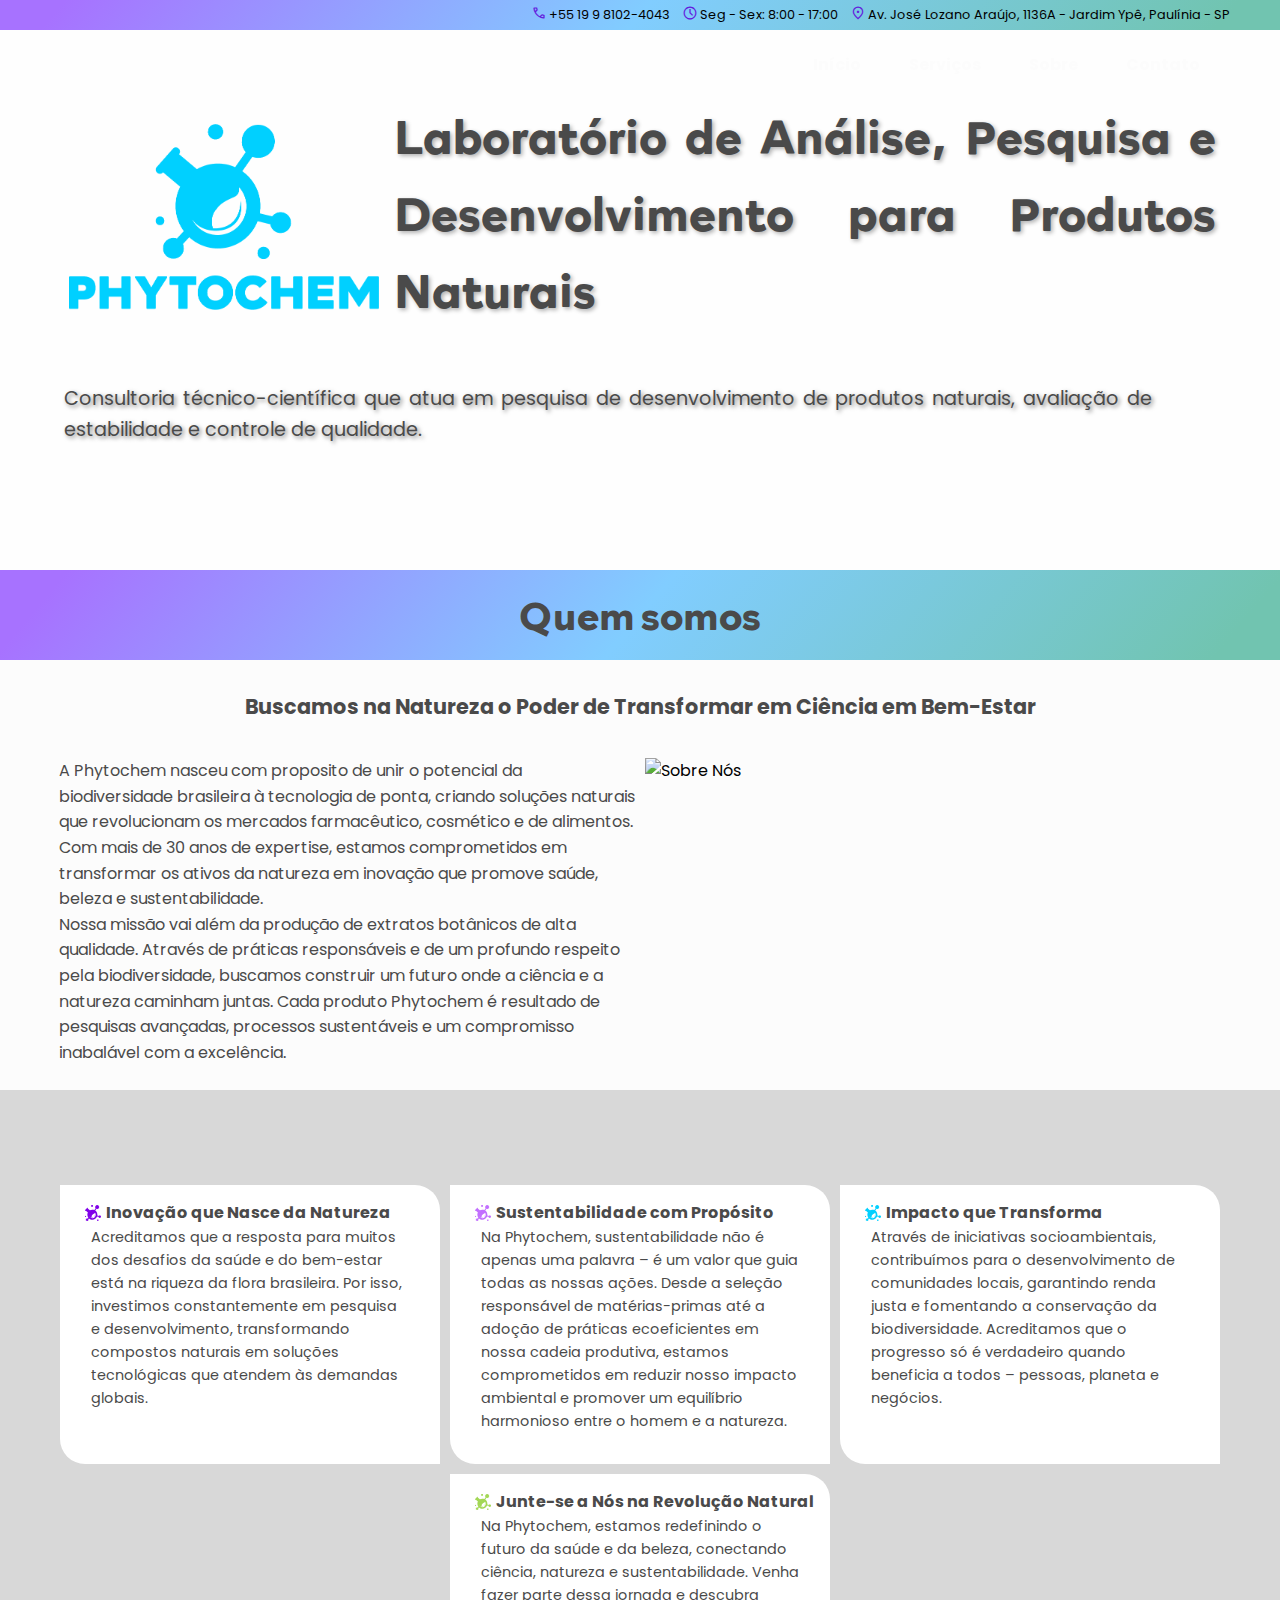
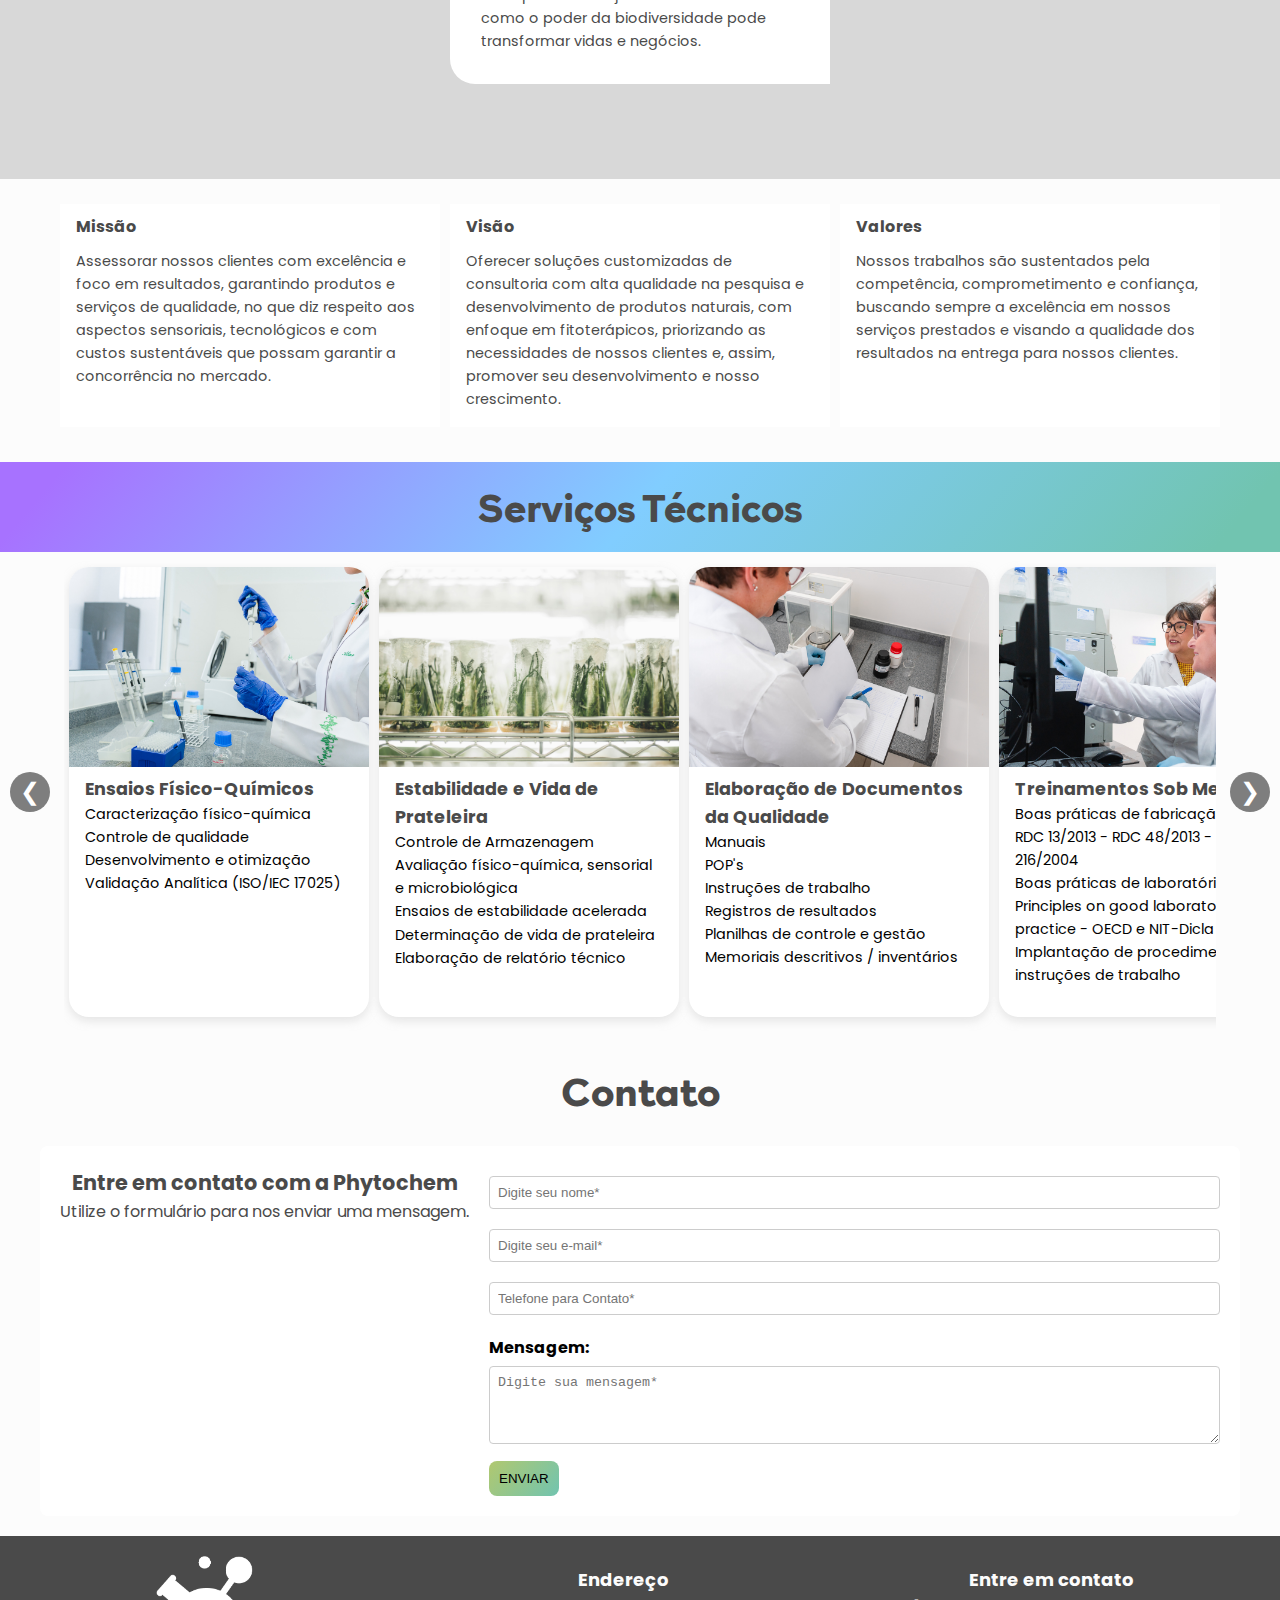
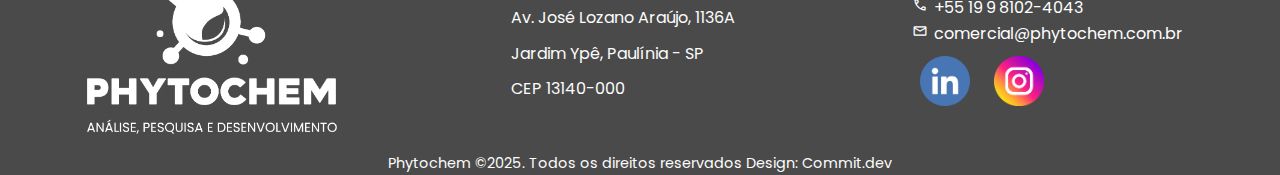
==== commit 1c99fa8d: "123" ====
--- a/index.html
+++ b/index.html
@@ -67,7 +67,7 @@
 
             <div class="inicio-content1">
                 <img src="img/logo-vert-blue.png" alt="Banner Phytochem" class="banner-img">
-                <h1>Análise, pesquisa e Desenvolvimento para Produtos Naturais</h1>
+                <h1>Laboratório de Análise, Pesquisa e Desenvolvimento para Produtos Naturais</h1>
 
             </div>
 
--- a/styles.css
+++ b/styles.css
@@ -330,7 +330,8 @@
 .banner-img{
     display: flex;
     padding: 5px ;
-    height: 200px ;
+    height: auto ;
+    width: 25vw;
     object-fit: cover;   
 }
 
--- a/stylesresponsiv.css
+++ b/stylesresponsiv.css
@@ -1,7 +1,5 @@
 @media only screen and (max-width: 1000px) {
-    .banner-img{
-        height: 200px ;
-    }
+  
 
     .inicio-content1{
         margin: 0 5%;       
@@ -20,157 +18,30 @@
 
 
 @media only screen and (max-width: 768px) {
-    /* Ajustes gerais */
+    
     body {
-        font-size: 14px; /* Reduz o tamanho da fonte para melhorar a legibilidade */
+        font-size: 14px;
     }
 
     h1 {
-        font-size: 2rem; /* Reduz o tamanho do título principal */
+        font-size: 1.6rem;
     }
 
     h2 {
-        font-size: 1.8rem; /* Reduz o tamanho dos subtítulos */
+        font-size: 1.8rem; 
     }
 
     h3 {
-        font-size: 1.2rem; /* Reduz o tamanho dos títulos menores */
+        font-size: 1.2rem; 
     }
 
     p {
-        font-size: 0.9rem; /* Reduz o tamanho dos parágrafos */
+        font-size: 0.9rem; 
     }
 
     /* Ajustes no header */
-    .header-content {
-        padding: 0 10px; /* Reduz o padding do header */
-    }
-
-    .logoimg {
-        height: 50px; /* Reduz o tamanho do logo */
-    }
-
-    #openMenu {
-        font-size: 24px; /* Ajusta o tamanho do ícone do menu */
-    }
-
-    /* Ajustes na seção de início */
-    .inicio {
-        height: 70vh; /* Reduz a altura da seção inicial */
-    }
-
-    .inicio-content1 {
-        padding: 1rem; /* Reduz o padding */
-    }
-
-    .inicio-content1 h1 {
-        font-size: 2rem; /* Reduz o tamanho do título */
-    }
-
-    .inicio-content2 {
-        width: 80%; /* Ajusta a largura do conteúdo */
-    }
-
-    .inicio-content2 p {
-        font-size: 1rem; /* Reduz o tamanho do texto */
-    }
-
-    .sobre-texto1{
-        display: block;
-        margin: 10px 0 0 0;
-        justify-items: center;
-        align-items: center;
-        width: 100%;
-        padding-bottom: 0;
-
-    }
-
-    .sobre-texto1 p{
-        width:  90vw;
-
-    }
-    .sobre-img1{
-        width: 100vw;
-    }
-
-
-    /* Ajustes na seção de serviços */
-    .corpodasecao {
-        gap: 10px; /* Reduz o espaçamento entre as caixas */
-        padding: 5px;
-    }
-
-    .caixa-serv {
-        min-width: 250px; /* Reduz a largura mínima das caixas */
-        max-width: 250px;
-        min-height: 350px; /* Reduz a altura das caixas */
-    }
-
-    .img-serv {
-        height: 150px; /* Reduz a altura das imagens */
-    }
-
-    .h3serv {
-        font-size: 1rem; /* Reduz o tamanho do título */
-    }
-
-    .txtserv {
-        font-size: 0.8rem; /* Reduz o tamanho do texto */
-    }
-
-    /* Ajustes na seção sobre */
-    .sobre-container {
-        flex-direction: column; /* Altera o layout para coluna */
-        align-items: center;
-    }
-
-    .sobre-caixa {
-        max-width: 100%; /* Ajusta a largura das caixas */
-        margin: 10px 0;
-    }
-
-    /* Ajustes no formulário de contato */
-    .containerform {
-        flex-direction: column; /* Altera o layout para coluna */
-        padding: 10px;
-    }
-
-    .info {
-        padding-right: 0;
-        text-align: center;
-        margin-bottom: 20px;
-    }
-
-    form {
-        width: 100%; /* Ajusta a largura do formulário */
-    }
-
-    /* Ajustes no footer */
-    .footer-container {
-        flex-direction: column; /* Altera o layout para coluna */
-        align-items: center;
-        text-align: center;
-    }
-
-    .footer-logo img {
-        width: 200px; /* Reduz o tamanho do logo no footer */
-    }
-
-    .info-section, .contact-section {
-        margin-bottom: 20px; /* Adiciona espaçamento entre as seções */
-    }
-
-    .social-icons img {
-        width: 40px; /* Reduz o tamanho dos ícones sociais */
-    }
-}
-
-
-
-
-@media only screen and (max-width: 480px) {
-    /* Ajustes no header */
-    .header-fixed {
+     /* Ajustes no header */
+     .header-fixed {
         display: flex;
         position: fixed;
         align-items: center;
@@ -204,13 +75,190 @@
         object-fit: cover;
         content: url('img/logo-white.png');
     }
+
+    #contatosTop {
+        display: none;
+    }
+
+
+    /* Ajustes na seção de início */
+    .inicio {
+        height: 50vh; 
+    }
+
+    .inicio-content1 {
+        padding: 1rem; 
+        padding-top:  60px;
+    }
+
+    .inicio-content1 h1 {
+        font-size: 1.6rem;
+    }
+
+    .inicio-content2 {
+        width: 80%; 
+    }
+
+    .inicio-content2 p {
+        font-size: 1rem; 
+    }
+
+    .banner-img{
+        height: auto;
+        width: 25vw;
+    }
+
+     /* Ajustes na sobre */
+    .sobre-texto1{
+        display: block;
+        margin: 10px 0 0 0;
+        justify-items: center;
+        align-items: center;
+        width: 100%;
+        padding-bottom: 0;
+
+    }
+
+    .sobre-texto1 p{
+        width:  90vw;
+
+    }
+    .sobre-img1{
+        width: 100vw;
+    }
+
+
+    /* Ajustes na seção de serviços */
+    .corpodasecao {
+        gap: 10px; /* Reduz o espaçamento entre as caixas */
+        padding: 5px;
+    }
+
+    .caixa-serv {
+        min-width: 250px; /* Reduz a largura mínima das caixas */
+        max-width: 250px;
+        min-height: 350px; /* Reduz a altura das caixas */
+    }
+
+    .img-serv {
+        height: 150px; /* Reduz a altura das imagens */
+    }
+
+    .h3serv {
+        font-size: 1rem; /* Reduz o tamanho do título */
+    }
+
+    .txtserv {
+        font-size: 0.8rem; /* Reduz o tamanho do texto */
+    }
+
+    /* Ajustes na seção sobre */
+    .sobre-container {
+        flex-direction: column; /* Altera o layout para coluna */
+        align-items: center;
+    }
+
+    .sobre-caixa {
+        max-width: 100%; /* Ajusta a largura das caixas */
+        margin: 10px 0;
+    }
+
+    /* Ajustes no formulário de contato */
+    .containerform {
+        flex-direction: column; /* Altera o layout para coluna */
+        padding: 10px;
+    }
+
+    .info {
+        padding-right: 0;
+        text-align: center;
+        margin-bottom: 20px;
+    }
+
+    form {
+        width: 100%; /* Ajusta a largura do formulário */
+    }
+
+    /* Ajustes no footer */
+    .footer-container {
+        flex-direction: column; /* Altera o layout para coluna */
+        align-items: center;
+        text-align: center;
+    }
+
+    .footer-logo img {
+        width: 200px; /* Reduz o tamanho do logo no footer */
+    }
+
+    .info-section, .contact-section {
+        margin-bottom: 20px; /* Adiciona espaçamento entre as seções */
+    }
+
+    .social-icons img {
+        width: 40px; /* Reduz o tamanho dos ícones sociais */
+    }
+}
+
+
+
+
+@media only screen and (max-width: 580px) {
+    /* Ajustes no header */
+    .header-fixed {
+        display: flex;
+        position: fixed;
+        align-items: center;
+        margin: 0 auto;
+        width: 100%;
+        height: 70px;
+        padding: 0;
+        z-index: 20;
+        margin: 0;
+        /*margin: solid 1px black;*/
+        background-color: var(--claro);
+        /* background: linear-gradient(130deg,  var(--primary-lilasclaro) 5%, var(--primary-azul) 50%, var(--secundary-verde) 95%); */
+    }
+        
+    
+    
+    .header-content{
+        display: flex;
+        width: 100%;
+        margin: 0 auto;
+        justify-content: space-between;
+        /*border-bottom: 0.5px solid rgba(113, 196, 176, 0.4); */
+        
+    
+    }
+    
+    .logoimg{
+        display: flex;
+        padding: 5px ;
+        height: 60px ;
+        object-fit: cover;
+        content: url('img/logo-white.png');
+    }
     
     
 
     /* Ajustes na seção de início */
       
 
-    #inicio {       
+    .inicio { 
+        /*position:static;*/
+        top: 10px;
+        margin: 0;
+        height: var(--vh);
+        display: block;
+        align-items: center;
+        justify-content: center;
+        /* overflow: hidden;  */
+        padding: 0 ;
+        background-color: rgba(255, 255, 255, 0.8); 
+        
+
+        
+        /* 
         display: flex;
         align-items: center;
         justify-content: center;
@@ -222,32 +270,31 @@
         display: block;
         align-items: center;
         justify-content: center;
-        background-color: rgb(255, 255, 255, 0.3);
+        background-color: rgb(255, 255, 255, 0.3); */
         
     }
     #section-video {
-        height: 90vh;
-    }
+        margin-top: 70px;
+        height: var(--vh);
+        
+     }
 
     .inicio-content1 {
         display: flex;
         justify-content: center;
-        align-items:center;
-        z-index: 1;   
-        padding: 40px 0 0 0;  
-        margin: 0 3%;
-        border: solid 1px black;  
-        width: 95vw;  
+        align-items:center;  
+        padding: 60px 0 0 0;  
+        margin: 0 5%;
+        
+        /* border: solid 1px black;   */
+        
     }
     
     .inicio-content2{
         display: block;
-        flex-direction: column;
-        justify-content: center;
-        align-items: center;
-        z-index: 1;     
-        margin: 0 3%;
-        width: 95vw;  
+        justify-content: center;
+        align-items: center;
+        margin: 0 5%;       
         /*border: solid 1px red;*/
     
     }
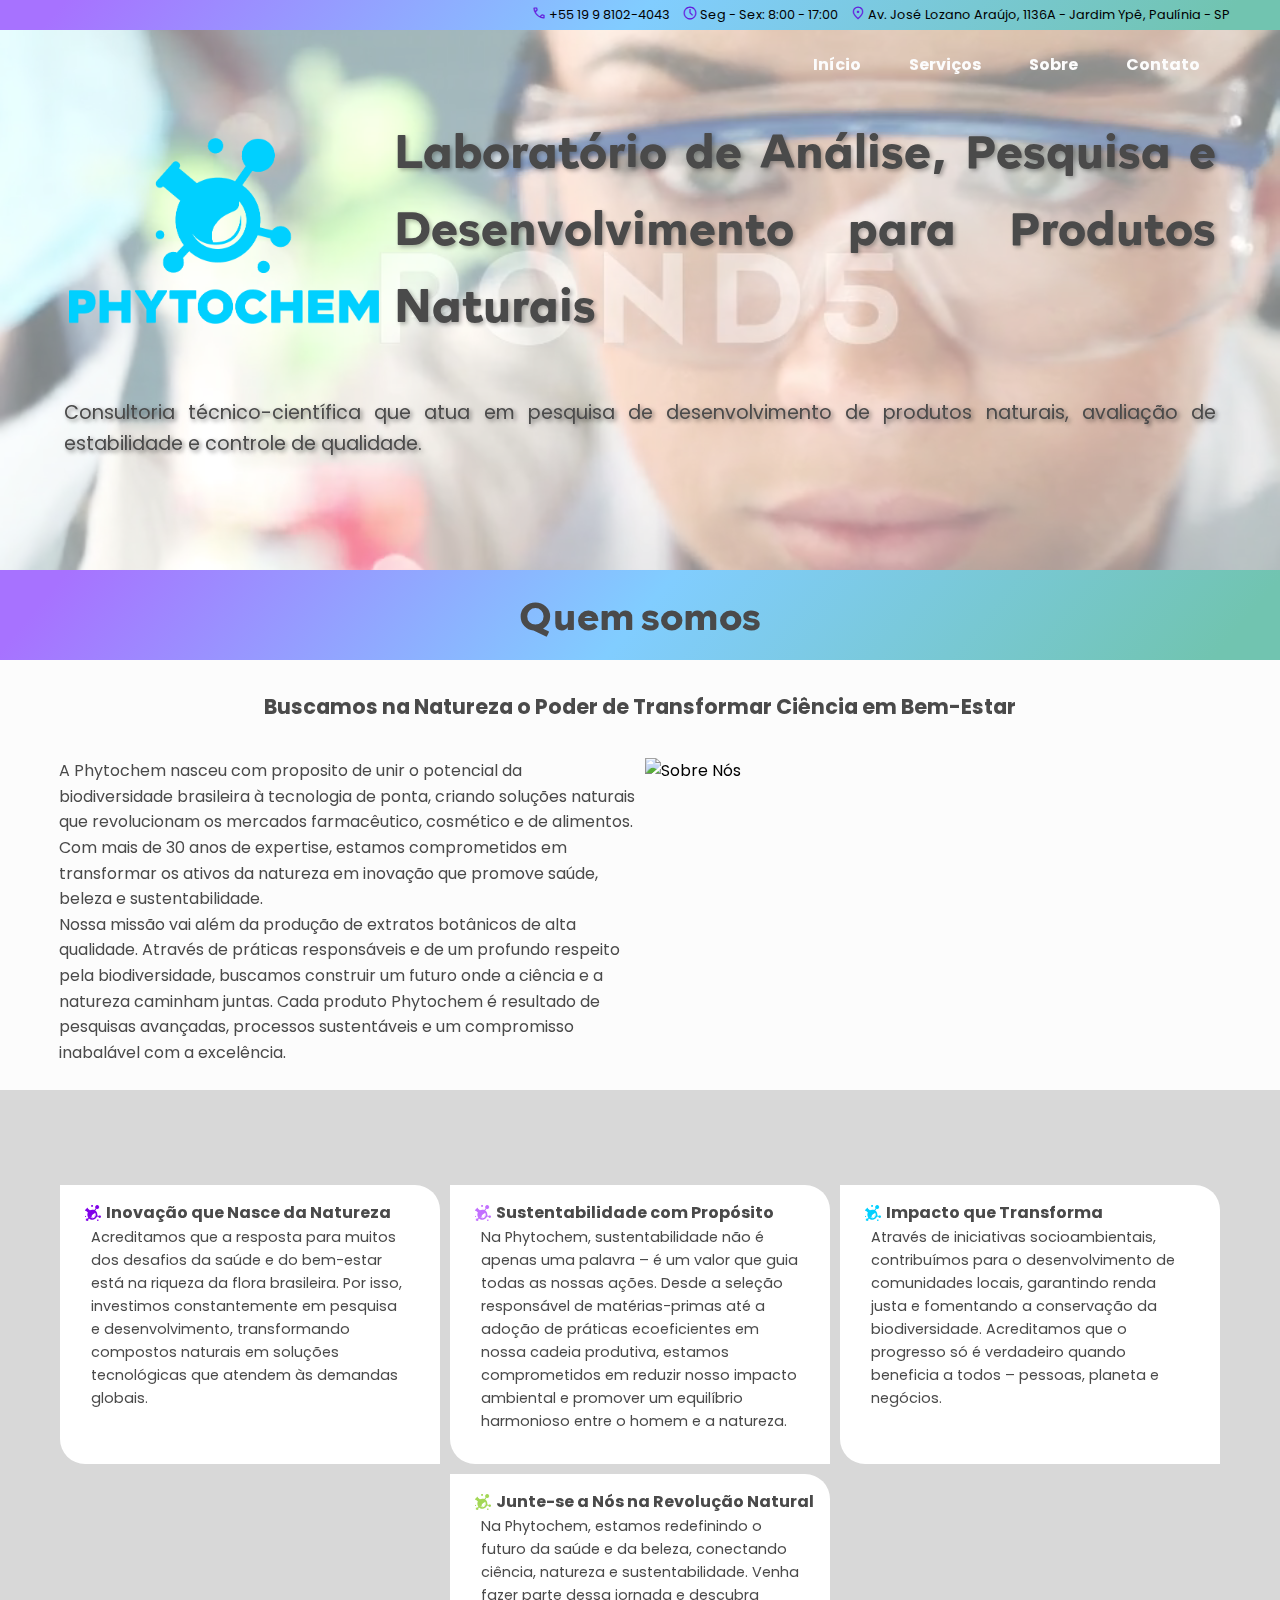
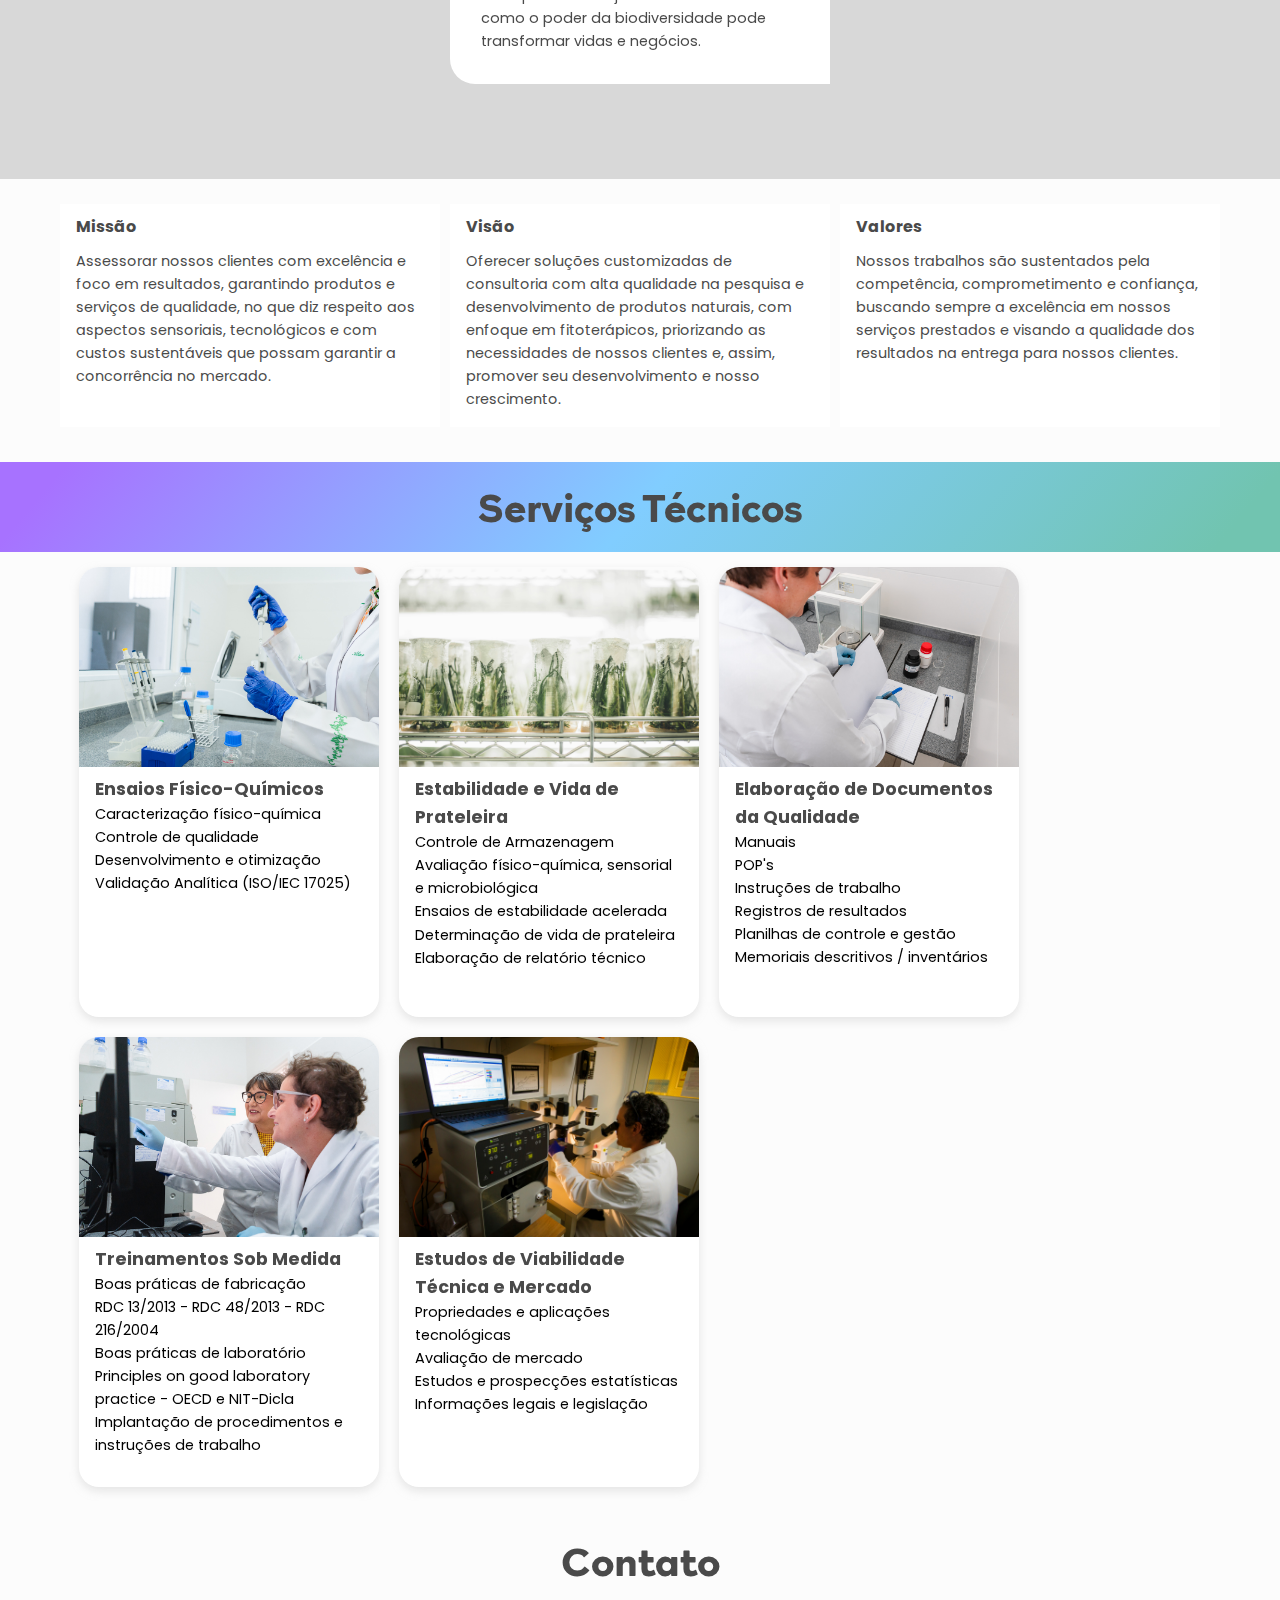
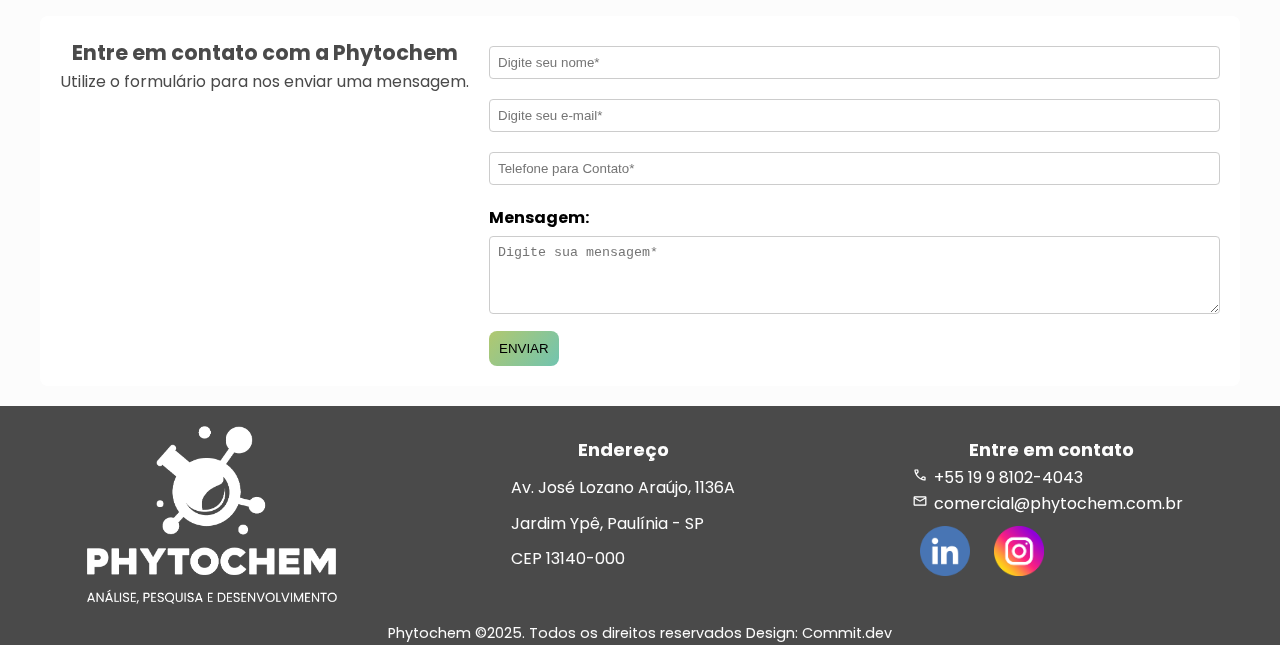
==== commit b661e27d: "123" ====
--- a/index.html
+++ b/index.html
@@ -43,6 +43,7 @@
                 </a>
 
                 <button id="openMenu">&#9776</button>
+                
                 <nav id="menu">
                     <button id="closeMenu">X</button>
                     <a href="#">Início</a>
@@ -59,7 +60,7 @@
     <section id="inicio" class="inicio">
 
         <video autoplay muted loop id="section-video">
-            <source src="movie/mov4.mp4" type="video/mp4">
+            <source src="movie/mov2.mp4" type="video/mp4">
             Seu navegador não suporta o elemento de vídeo.
         </video>
 
@@ -96,7 +97,7 @@
 
 
         <div class="sobre1-container1">
-            <h3>Buscamos na Natureza o Poder de Transformar em Ciência em Bem-Estar</h3>
+            <h3>Buscamos na Natureza o Poder de Transformar  Ciência em Bem-Estar</h3>
 
             <div class="sobre-texto1">
 
@@ -191,9 +192,10 @@
 
 
         <div class="width-100">
-
+                
+            <!--
             <button class="scroll-button left" onclick="scrollServicos('left')">&#10094;</button>
-            <!-- Botão esquerdo -->
+             Botão esquerdo -->
 
             <div class="corpodasecao">
 
@@ -252,8 +254,9 @@
                     </p>
                 </div>
             </div>
+            <!--
             <button class="scroll-button right" onclick="scrollServicos('right')">&#10095;</button>
-            <!-- Botão direito -->
+             Botão direito -->
         </div>
 
     </section>
--- a/styles.css
+++ b/styles.css
@@ -274,7 +274,7 @@
     justify-content: center;
     /* overflow: hidden;  */
     padding: 0 ;
-     background-color: rgba(255, 255, 255, 0.6); 
+     background-color: rgba(255, 255, 255, 0.5); 
     /* background-color: rgba(0,0,0, 0.5); */
         
 }
@@ -303,13 +303,14 @@
     max-width: 100vw
     /*border: solid 1px black;  */
 }
+
 .inicio-content1 {
     display: flex;
     /*flex-direction: column;*/
     justify-content: center;
     align-items:center;
     z-index: 1;   
-    padding-top: 40px;  
+    padding-top: 6vh;  
     margin: 0 5%;
     max-width: 100vw
     /*border: solid 1px black;  */
@@ -322,7 +323,7 @@
     align-items: center;
     z-index: 1;     
     margin: 20px 5%;
-    width: 85vw;  
+    max-width: 100vw;  
     /*border: solid 1px red;*/
 
 }
@@ -588,22 +589,23 @@
 }
 
 .corpodasecao {
-    display: flex;
-    overflow-x: auto; /* Permite rolagem horizontal */
-    scroll-behavior: smooth; /* Rolagem suave */
+    /* display: flex;
+    overflow-x: auto; /
+    scroll-behavior: smooth; 
     width: 100%;
     padding: 10px 0;
     margin: 0 5vw;
     align-items: center;
     justify-items: center;
-
-    /* display: flex;
-    overflow-x: hidden; 
-    scroll-behavior: smooth; 
-    gap: 20px; 
+ */
+    display: flex;
+    flex-wrap: wrap;
+    align-items:center;
+    
+    gap: 10px; 
     padding: 10px;
     width: 90%; 
-    margin: 0 auto; */
+    margin: 0 auto; 
     
 }
 
--- a/stylesresponsiv.css
+++ b/stylesresponsiv.css
@@ -1,4 +1,4 @@
-@media only screen and (max-width: 1000px) {
+@media only screen and (max-width: 1020px) {
   
 
     .inicio-content1{
@@ -76,6 +76,14 @@
         content: url('img/logo-white.png');
     }
 
+    #menu a {
+        color: var(--claro);
+        /* text-shadow: 2px 2px 4px rgba(0, 0, 0, 0.5); */
+        text-decoration: none;
+        font-weight: bold;
+        transition: color 0.3s ease;
+    }
+
     #contatosTop {
         display: none;
     }
@@ -254,7 +262,7 @@
         justify-content: center;
         /* overflow: hidden;  */
         padding: 0 ;
-        background-color: rgba(255, 255, 255, 0.8); 
+        background-color: rgba(255, 255, 255, 0.5); 
         
 
         
@@ -276,6 +284,7 @@
     #section-video {
         margin-top: 70px;
         height: var(--vh);
+        object-position: left
         
      }
 
@@ -283,25 +292,47 @@
         display: flex;
         justify-content: center;
         align-items:center;  
-        padding: 60px 0 0 0;  
-        margin: 0 5%;
-        
-        /* border: solid 1px black;   */
-        
+        padding: 10vh 0 0 0;  
+        margin: 20px auto;
+        width: 94vw;
     }
     
     .inicio-content2{
-        display: block;
+        display: flex;
+        justify-content: center;
+        align-items:center;
+        z-index: 1; 
+        margin: 20px auto;
+        width: 94vw;
+        
+        /* display: block;
         justify-content: center;
         align-items: center;
         margin: 0 5%;       
-        /*border: solid 1px red;*/
-    
+        border: solid 1px red;
+        width: 95vw;
+     */
+
+     
+    }
+    
+    .inicio-content2 p {
+        font-size: 1.1rem; 
+        text-shadow: 2px 2px 4px rgba(0, 0, 0, 0.2);
+        margin: 0;
+
     }
     
 
     .banner-img{
         display: none;
+    }
+
+
+    .inicio-content1 h1{
+        text-align: justify;
+        color: var(--escuro);
+        text-shadow: 2px 2px 4px rgba(0, 0, 0, 0.3);
     }
 
     
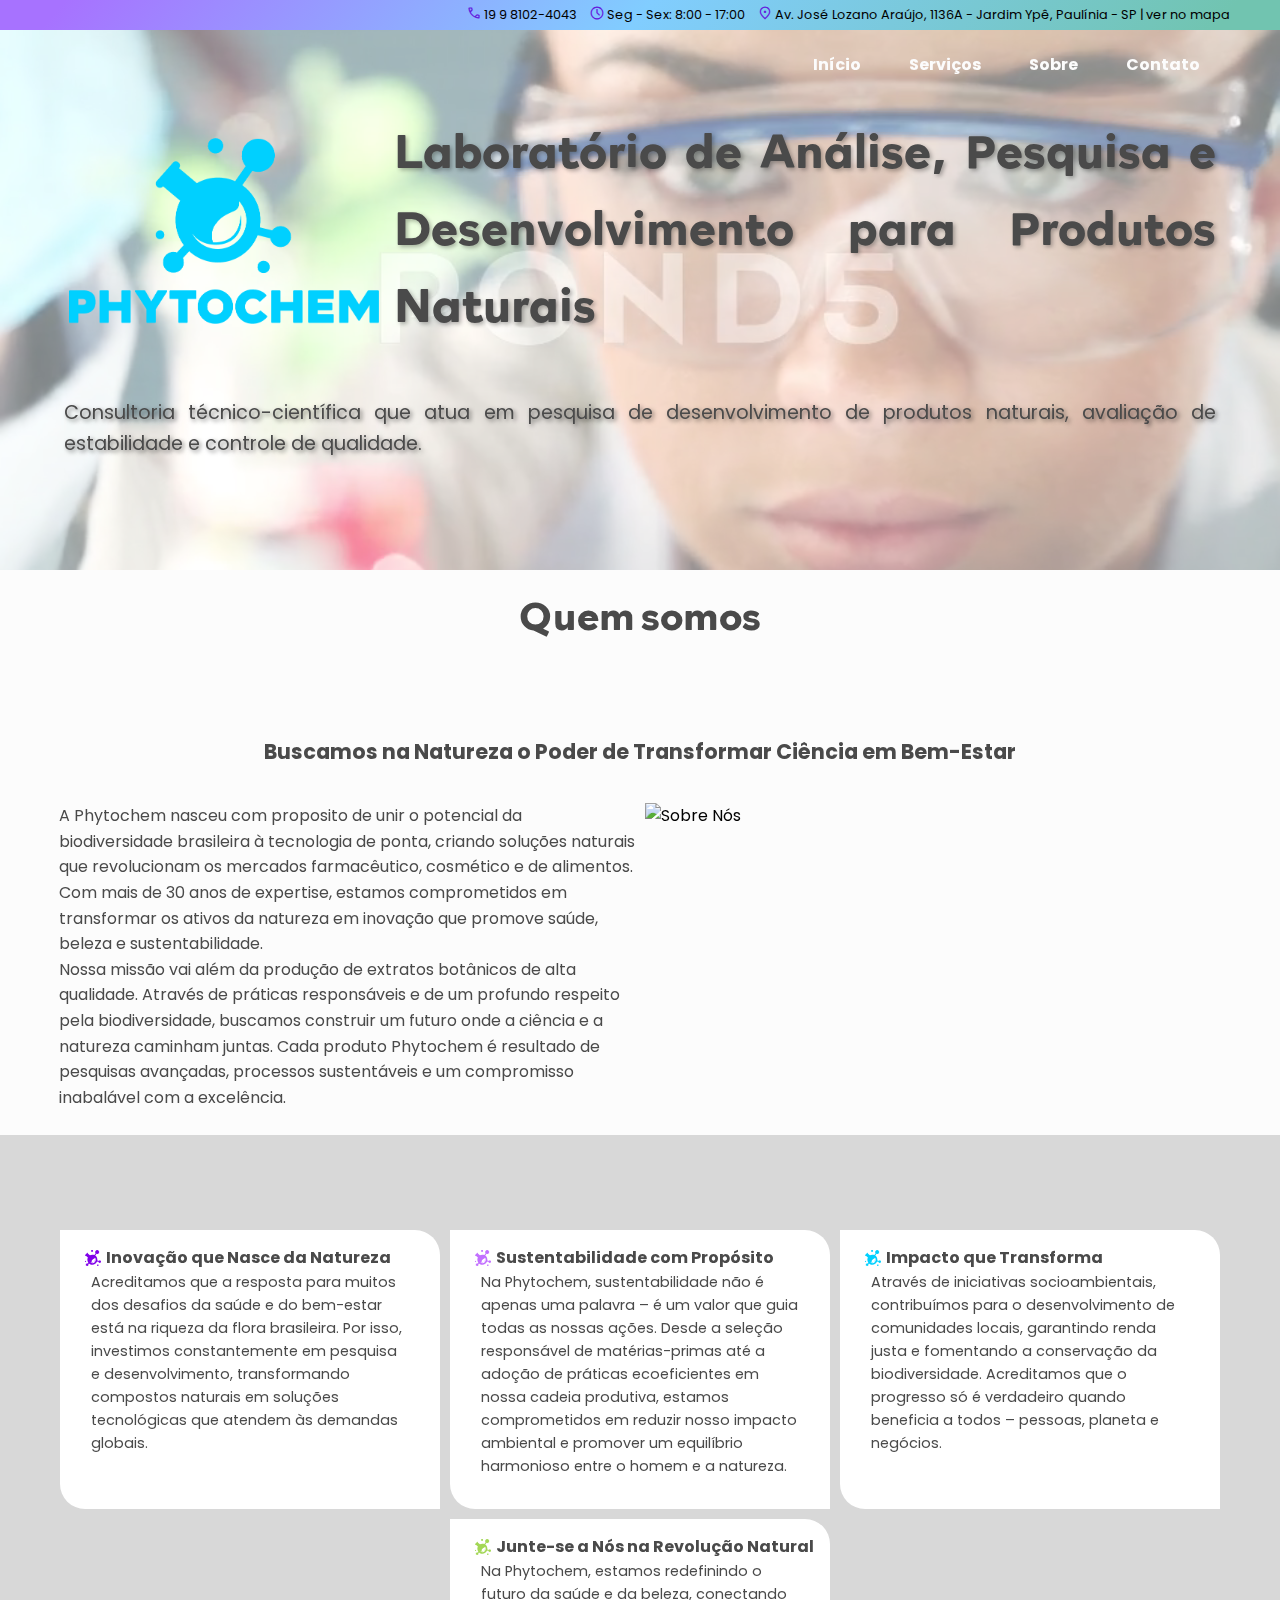
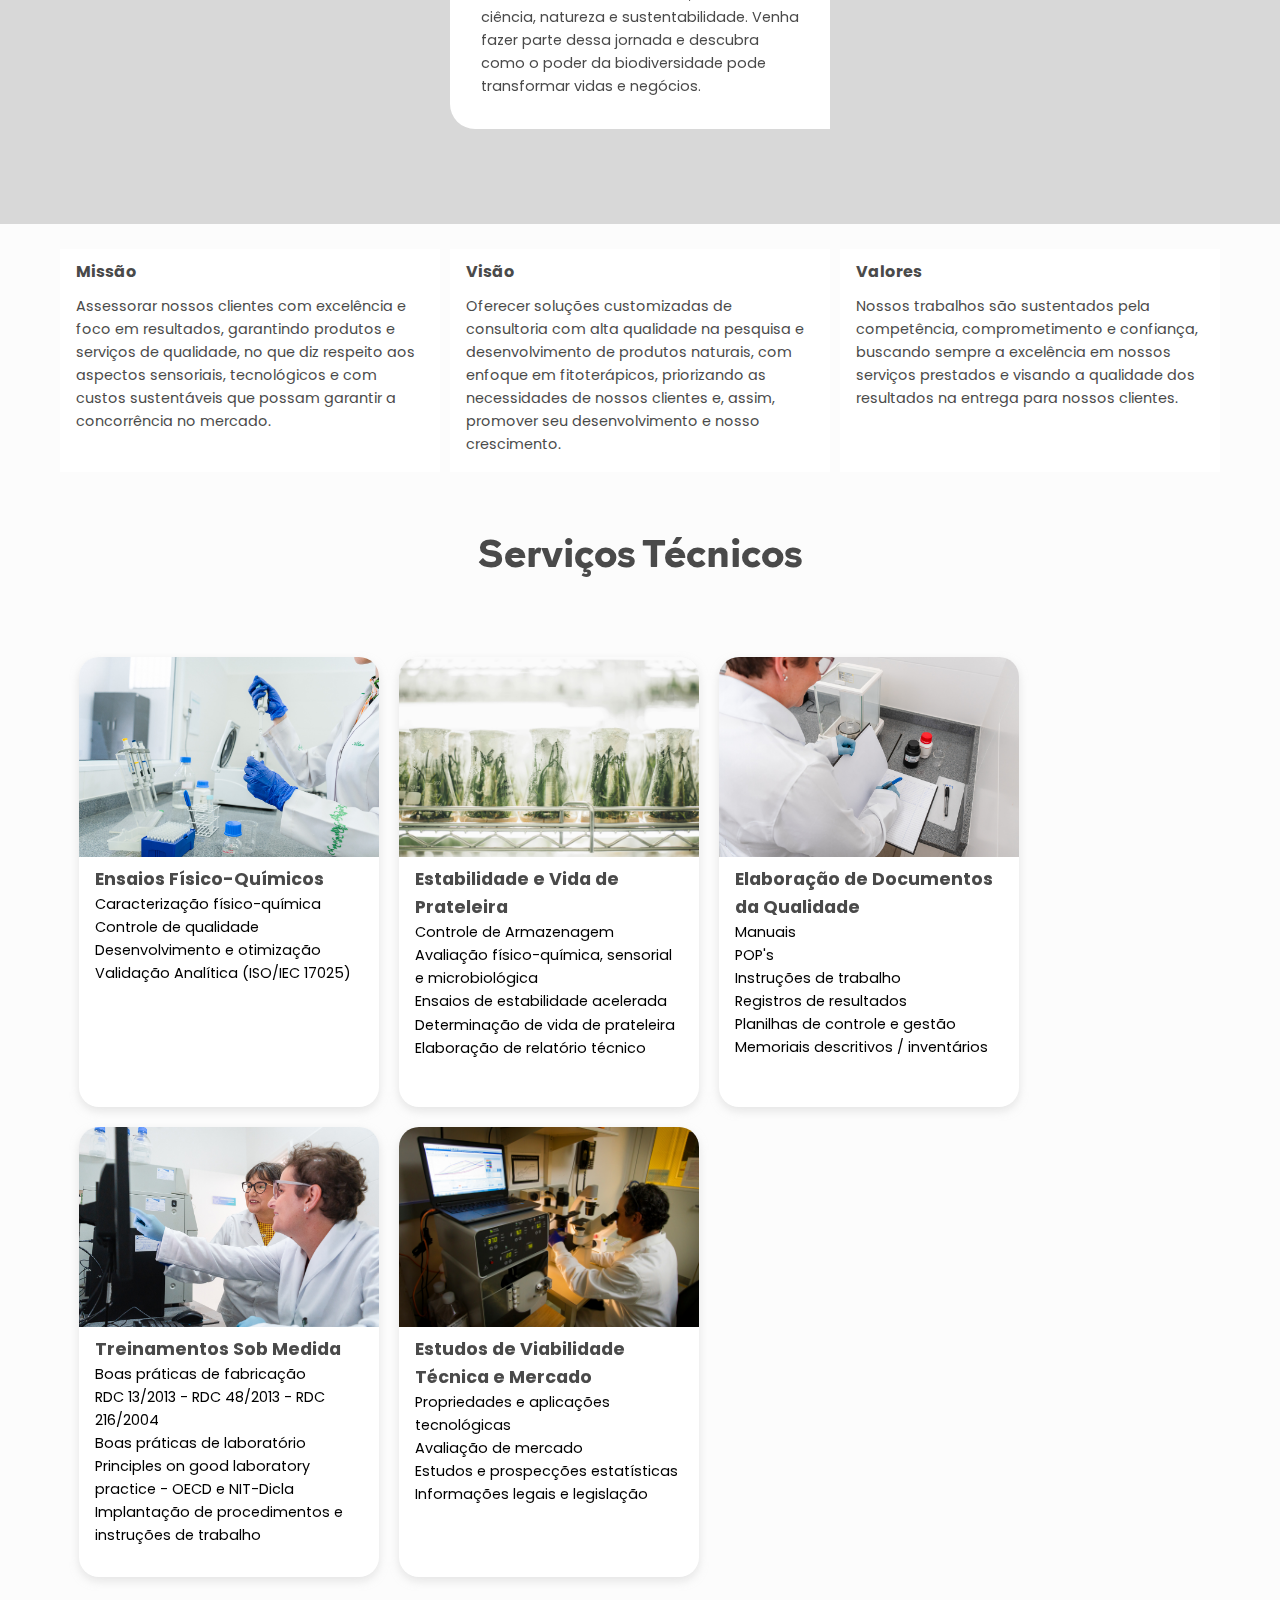
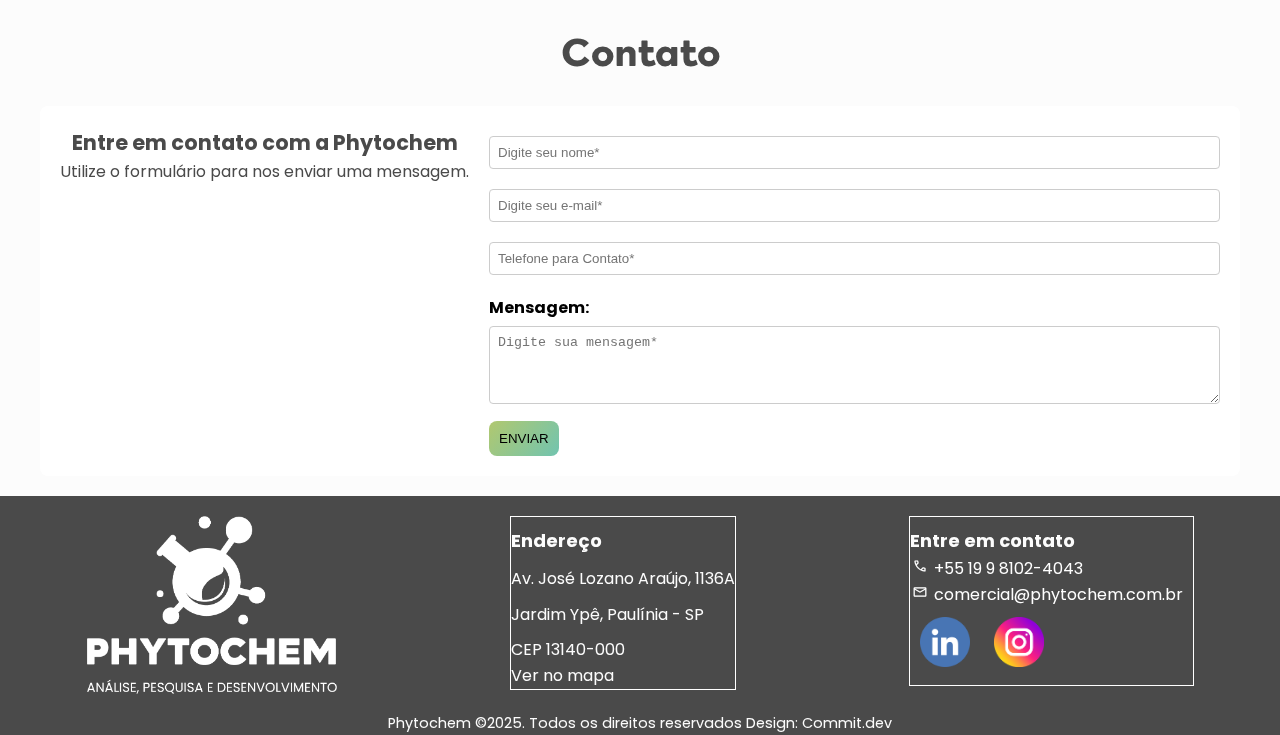
==== commit e72d0855: "123" ====
--- a/index.html
+++ b/index.html
@@ -27,11 +27,11 @@
             <div class="contatos-top-container ">
 
                 <span class="material-symbols-outlined contatos-top-icone">call </span>
-                <span class="contato-top-texto">+55 19 9 8102-4043</span>
+                <a href="https://wa.me/5519981024043" target="_blank" class="contato-top-texto" style="text-decoration: none;">19 9 8102-4043</a>
                 <span class="material-symbols-outlined contatos-top-icone">schedule</span>
                 <span class="contato-top-texto">Seg - Sex: 8:00 - 17:00</span>
                 <span class="material-symbols-outlined contatos-top-icone">location_on</span>
-                <span class="contato-top-texto">Av. José Lozano Araújo, 1136A - Jardim Ypê, Paulínia - SP</span>
+                <a href="https://www.google.com/maps/search/?api=1&query=Av.+Jos%C3%A9+Lozano+Ara%C3%BAjo,+1136A+-+Jardim+Yp%C3%AA,+Paul%C3%ADnia+-+SP" target="_blank" class="contato-top-texto" style="text-decoration: none;">Av. José Lozano Araújo, 1136A - Jardim Ypê, Paulínia - SP | ver no mapa</a>
             </div>
         </div>
 
@@ -90,7 +90,7 @@
 
     <section id="sobre">
 
-        <div class="new-section grad1">
+        <div class="new-section">
             <h2 class="h2serv">Quem somos</h2>
         </div>
 
@@ -186,7 +186,7 @@
 
     <section id="servicos">
 
-        <div class="new-section grad1">
+        <div class="new-section">
             <h2 class="h2serv">Serviços Técnicos</h2>
         </div>
 
@@ -330,6 +330,7 @@
                 <p>Av. José Lozano Araújo, 1136A</p>
                 <p>Jardim Ypê, Paulínia - SP</p>
                 <p>CEP 13140-000</p>
+                <a href="https://www.google.com/maps/search/?api=1&query=Av.+Jos%C3%A9+Lozano+Ara%C3%BAjo,+1136A+-+Jardim+Yp%C3%AA,+Paul%C3%ADnia+-+SP" target="_blank">Ver no mapa</a>
             </div>
 
             <div class="contact-section">
@@ -340,8 +341,8 @@
                 <span class="material-symbols-outlined contato-footer-icone">mail </span>
                 <span class="contato-footer-texto">comercial@phytochem.com.br</span>
                 <div class="social-icons">
-                    <a href="#"><img src="img/linkedin.png" alt="LinkedIn"></a>
-                    <a href="#"><img src="img/instagram.png" alt="Instagram"></a>
+                    <a href="https://www.linkedin.com/company/phytochemlab/" target="_blank"><img src="img/linkedin.png" alt="LinkedIn"></a>
+                    <a href="https://www.instagram.com/phytochem.servicos/" target="_blank"><img src="img/instagram.png" alt="Instagram"></a>
                 </div>
 
             </div>
--- a/styles.css
+++ b/styles.css
@@ -187,7 +187,7 @@
     width: 100%;
     height: 70px;
     padding: 0;
-    z-index: 20;
+    z-index: 10;
     margin: 0;
     transition: transform 0.1s ease-in-out, opacity 0.1s ease-in-out;
     
@@ -580,9 +580,9 @@
     align-items: center;
     padding: 0;
     margin: 0;
-    height: 10vh;
+    height: 15vh;
     box-sizing: border-box;
-    /* background: url('img/backgroundprovisorio.png') no-repeat center center fixed, 
+    /*background: url('img/backgroundprovisorio.png') no-repeat center center fixed, 
     linear-gradient(130deg,  var(--primary-lilasclaro) 5%, var(--primary-azul) 50%, var(--secundary-verde) 95%);;
     background-size: cover; */
     /*border: solid 1px black;*/
@@ -609,6 +609,7 @@
     
 }
 
+/* 
 .scroll-button {
     background-color: rgba(0, 0, 0, 0.5);
     border: none;
@@ -629,16 +630,16 @@
 }
 
 .scroll-button.left {
-    left: 10px; /* Posiciona o botão esquerdo */
+    left: 10px; 
 }
 
 .scroll-button.right {
-    right: 10px; /* Posiciona o botão direito */
+    right: 10px;
 }
 
 .scroll-button:hover {
     background-color: rgba(0, 0, 0, 0.8);
-}
+} */
 
 .caixa-serv {
     flex: 0 0 auto; /* Impede que as caixas se ajustem ao tamanho do contêiner */
@@ -775,10 +776,10 @@
 }
 
 
-/* Rodapé */
+/*      FOOTER       */
+
 footer {
     background-color: var(--escuro);
-    
     padding: 20px 0 0 0;
 }
 
@@ -786,6 +787,7 @@
     display: flex;
     justify-content: space-around;
     align-items: flex-start;
+    
 }
 
 .footer-logo img {
@@ -794,7 +796,10 @@
 }
 
 .info-section, .contact-section {
+    display: block;
+    border: solid 1px white;
     text-align: left;
+    
     color: var(--claro)
 }
 
@@ -805,6 +810,11 @@
     color: var(--claro);
 }
 
+.info-section a {
+    color: var(--claro);
+    text-decoration: none;
+}
+
 .footer-container  h2 {
     font-size: 24px;
     color: var(--claro);
@@ -814,6 +824,7 @@
     font-size: 18px;
     margin-top: 10px;
     color: var(--claro);
+    text-align: left;
 }
 
 .contato-footer-icone {
--- a/stylesresponsiv.css
+++ b/stylesresponsiv.css
@@ -42,6 +42,178 @@
     /* Ajustes no header */
      /* Ajustes no header */
      .header-fixed {
+        display: flex;
+        position: fixed;
+        align-items: center;
+        margin: 0 auto;
+        width: 100%;
+        height: 70px;
+        padding: 0;
+        z-index: 10;
+        margin: 0;
+        top: 0;
+        /*margin: solid 1px black;*/
+        /*background-color: var(--claro);*/
+        background: linear-gradient(130deg,  var(--primary-lilasclaro) 5%, var(--primary-azul) 50%, var(--secundary-verde) 95%);
+    }
+        
+    
+    
+    .header-content{
+        display: flex;
+        width: 100%;
+        margin: 0 auto;
+        justify-content: space-between;
+        /*border-bottom: 0.5px solid rgba(113, 196, 176, 0.4); */
+        
+    
+    }
+    
+    .logoimg{
+        display: flex;
+        padding: 5px ;
+        height: 60px ;
+        object-fit: cover;
+        content: url('img/logo-white.png');
+    }
+
+    #menu a {
+        color: var(--claro);
+        /* text-shadow: 2px 2px 4px rgba(0, 0, 0, 0.5); */
+        text-decoration: none;
+        font-weight: bold;
+        transition: color 0.3s ease;
+    }
+
+    #contatosTop {
+        display: none;
+    }
+
+
+    /* Ajustes na seção de início */
+    .inicio {
+        height: 50vh; 
+    }
+
+    .inicio-content1 {
+        padding: 1rem; 
+        padding-top:  60px;
+    }
+
+    .inicio-content1 h1 {
+        font-size: 1.6rem;
+    }
+
+    .inicio-content2 {
+        width: 80%; 
+    }
+
+    .inicio-content2 p {
+        font-size: 1rem; 
+    }
+
+    .banner-img{
+        height: auto;
+        width: 25vw;
+    }
+
+     /* Ajustes na sobre */
+    .sobre-texto1{
+        display: block;
+        margin: 10px 0 0 0;
+        justify-items: center;
+        align-items: center;
+        width: 100%;
+        padding-bottom: 0;
+
+    }
+
+    .sobre-texto1 p{
+        width:  90vw;
+
+    }
+    .sobre-img1{
+        width: 100vw;
+    }
+
+
+    /* Ajustes na seção de serviços */
+    .corpodasecao {
+        gap: 10px; /* Reduz o espaçamento entre as caixas */
+        padding: 5px;
+    }
+
+    .caixa-serv {
+        min-width: 250px; /* Reduz a largura mínima das caixas */
+        max-width: 250px;
+        min-height: 350px; /* Reduz a altura das caixas */
+    }
+
+    .img-serv {
+        height: 150px; /* Reduz a altura das imagens */
+    }
+
+    .h3serv {
+        font-size: 1rem; /* Reduz o tamanho do título */
+    }
+
+    .txtserv {
+        font-size: 0.8rem; /* Reduz o tamanho do texto */
+    }
+
+    /* Ajustes na seção sobre */
+    .sobre-container {
+        flex-direction: column; /* Altera o layout para coluna */
+        align-items: center;
+    }
+
+    .sobre-caixa {
+        max-width: 100%; /* Ajusta a largura das caixas */
+        margin: 10px 0;
+    }
+
+    /* Ajustes no formulário de contato */
+    .containerform {
+        flex-direction: column; /* Altera o layout para coluna */
+        padding: 10px;
+    }
+
+    .info {
+        padding-right: 0;
+        text-align: center;
+        margin-bottom: 20px;
+    }
+
+    form {
+        width: 100%; /* Ajusta a largura do formulário */
+    }
+
+    /* Ajustes no footer */
+    .footer-container {
+        flex-direction: column; /* Altera o layout para coluna */
+        align-items: center;
+        text-align: center;
+    }
+
+    .footer-logo img {
+        width: 200px; /* Reduz o tamanho do logo no footer */
+    }
+
+    .info-section, .contact-section {
+        margin-bottom: 20px; /* Adiciona espaçamento entre as seções */
+    }
+
+    .social-icons img {
+        width: 40px; /* Reduz o tamanho dos ícones sociais */
+    }
+}
+
+
+
+
+@media only screen and (max-width: 580px) {
+    /* Ajustes no header */
+    .header-fixed {
         display: flex;
         position: fixed;
         align-items: center;
@@ -51,9 +223,10 @@
         padding: 0;
         z-index: 20;
         margin: 0;
+        top:0;
         /*margin: solid 1px black;*/
-        /*background-color: var(--claro);*/
-        background: linear-gradient(130deg,  var(--primary-lilasclaro) 5%, var(--primary-azul) 50%, var(--secundary-verde) 95%);
+        background-color: var(--claro);
+        /* background: linear-gradient(130deg,  var(--primary-lilasclaro) 5%, var(--primary-azul) 50%, var(--secundary-verde) 95%); */
     }
         
     
@@ -75,177 +248,6 @@
         object-fit: cover;
         content: url('img/logo-white.png');
     }
-
-    #menu a {
-        color: var(--claro);
-        /* text-shadow: 2px 2px 4px rgba(0, 0, 0, 0.5); */
-        text-decoration: none;
-        font-weight: bold;
-        transition: color 0.3s ease;
-    }
-
-    #contatosTop {
-        display: none;
-    }
-
-
-    /* Ajustes na seção de início */
-    .inicio {
-        height: 50vh; 
-    }
-
-    .inicio-content1 {
-        padding: 1rem; 
-        padding-top:  60px;
-    }
-
-    .inicio-content1 h1 {
-        font-size: 1.6rem;
-    }
-
-    .inicio-content2 {
-        width: 80%; 
-    }
-
-    .inicio-content2 p {
-        font-size: 1rem; 
-    }
-
-    .banner-img{
-        height: auto;
-        width: 25vw;
-    }
-
-     /* Ajustes na sobre */
-    .sobre-texto1{
-        display: block;
-        margin: 10px 0 0 0;
-        justify-items: center;
-        align-items: center;
-        width: 100%;
-        padding-bottom: 0;
-
-    }
-
-    .sobre-texto1 p{
-        width:  90vw;
-
-    }
-    .sobre-img1{
-        width: 100vw;
-    }
-
-
-    /* Ajustes na seção de serviços */
-    .corpodasecao {
-        gap: 10px; /* Reduz o espaçamento entre as caixas */
-        padding: 5px;
-    }
-
-    .caixa-serv {
-        min-width: 250px; /* Reduz a largura mínima das caixas */
-        max-width: 250px;
-        min-height: 350px; /* Reduz a altura das caixas */
-    }
-
-    .img-serv {
-        height: 150px; /* Reduz a altura das imagens */
-    }
-
-    .h3serv {
-        font-size: 1rem; /* Reduz o tamanho do título */
-    }
-
-    .txtserv {
-        font-size: 0.8rem; /* Reduz o tamanho do texto */
-    }
-
-    /* Ajustes na seção sobre */
-    .sobre-container {
-        flex-direction: column; /* Altera o layout para coluna */
-        align-items: center;
-    }
-
-    .sobre-caixa {
-        max-width: 100%; /* Ajusta a largura das caixas */
-        margin: 10px 0;
-    }
-
-    /* Ajustes no formulário de contato */
-    .containerform {
-        flex-direction: column; /* Altera o layout para coluna */
-        padding: 10px;
-    }
-
-    .info {
-        padding-right: 0;
-        text-align: center;
-        margin-bottom: 20px;
-    }
-
-    form {
-        width: 100%; /* Ajusta a largura do formulário */
-    }
-
-    /* Ajustes no footer */
-    .footer-container {
-        flex-direction: column; /* Altera o layout para coluna */
-        align-items: center;
-        text-align: center;
-    }
-
-    .footer-logo img {
-        width: 200px; /* Reduz o tamanho do logo no footer */
-    }
-
-    .info-section, .contact-section {
-        margin-bottom: 20px; /* Adiciona espaçamento entre as seções */
-    }
-
-    .social-icons img {
-        width: 40px; /* Reduz o tamanho dos ícones sociais */
-    }
-}
-
-
-
-
-@media only screen and (max-width: 580px) {
-    /* Ajustes no header */
-    .header-fixed {
-        display: flex;
-        position: fixed;
-        align-items: center;
-        margin: 0 auto;
-        width: 100%;
-        height: 70px;
-        padding: 0;
-        z-index: 20;
-        margin: 0;
-        /*margin: solid 1px black;*/
-        background-color: var(--claro);
-        /* background: linear-gradient(130deg,  var(--primary-lilasclaro) 5%, var(--primary-azul) 50%, var(--secundary-verde) 95%); */
-    }
-        
-    
-    
-    .header-content{
-        display: flex;
-        width: 100%;
-        margin: 0 auto;
-        justify-content: space-between;
-        /*border-bottom: 0.5px solid rgba(113, 196, 176, 0.4); */
-        
-    
-    }
-    
-    .logoimg{
-        display: flex;
-        padding: 5px ;
-        height: 60px ;
-        object-fit: cover;
-        content: url('img/logo-white.png');
-    }
     
     
 
@@ -254,7 +256,7 @@
 
     .inicio { 
         /*position:static;*/
-        top: 10px;
+        top: 0px;
         margin: 0;
         height: var(--vh);
         display: block;
@@ -282,7 +284,7 @@
         
     }
     #section-video {
-        margin-top: 70px;
+        margin-top: 50px;
         height: var(--vh);
         object-position: left
         
@@ -387,22 +389,35 @@
         transition: color 0.3s ease;
     }
         /* Ajustes na seção de serviços */
+        
+        .corpodasecao {
+            display: flex;
+            flex-wrap:wrap;
+            
+            justify-content: center;
+            gap: 10px; 
+            padding: 0px;
+            width: 90vw; 
+            margin: 0 auto; 
+            
+        }
         .caixa-serv {
-            min-width: 200px; /* Reduz a largura mínima das caixas */
-            max-width: 200px;
-            min-height: 300px; /* Reduz a altura das caixas */
+            width: 420px;
+            min-height:300px ;
+            height: 350px;
+            max-width: 90vw;
         }
 
         .img-serv {
-            height: 120px; /* Reduz a altura das imagens */
+            height: 160px; 
         }
 
         .h3serv {
-            font-size: 0.9rem; /* Reduz o tamanho do título */
+            font-size: 0.9rem; 
         }
 
         .txtserv {
-            font-size: 0.7rem; /* Reduz o tamanho do texto */
+            font-size: 0.9rem; 
         }
 
         /* Ajustes no formulário de contato */
@@ -416,13 +431,19 @@
             font-size: 0.9rem; /* Reduz o tamanho da fonte */
         }
 
-        /* Ajustes no footer */
+        /*      Ajustes no footer        */
+
+        .footer {
+            justify-content:space-between;
+            align-items: center;
+            padding: 10px;
+        }
         .footer-logo img {
-            width: 150px; /* Reduz o tamanho do logo no footer */
+            width: 150px; 
         }
 
         .info-section p, .contact-section p {
-            font-size: 0.8rem; /* Reduz o tamanho do texto */
+            font-size: 0.8rem; 
         }
 
         .social-icons img {
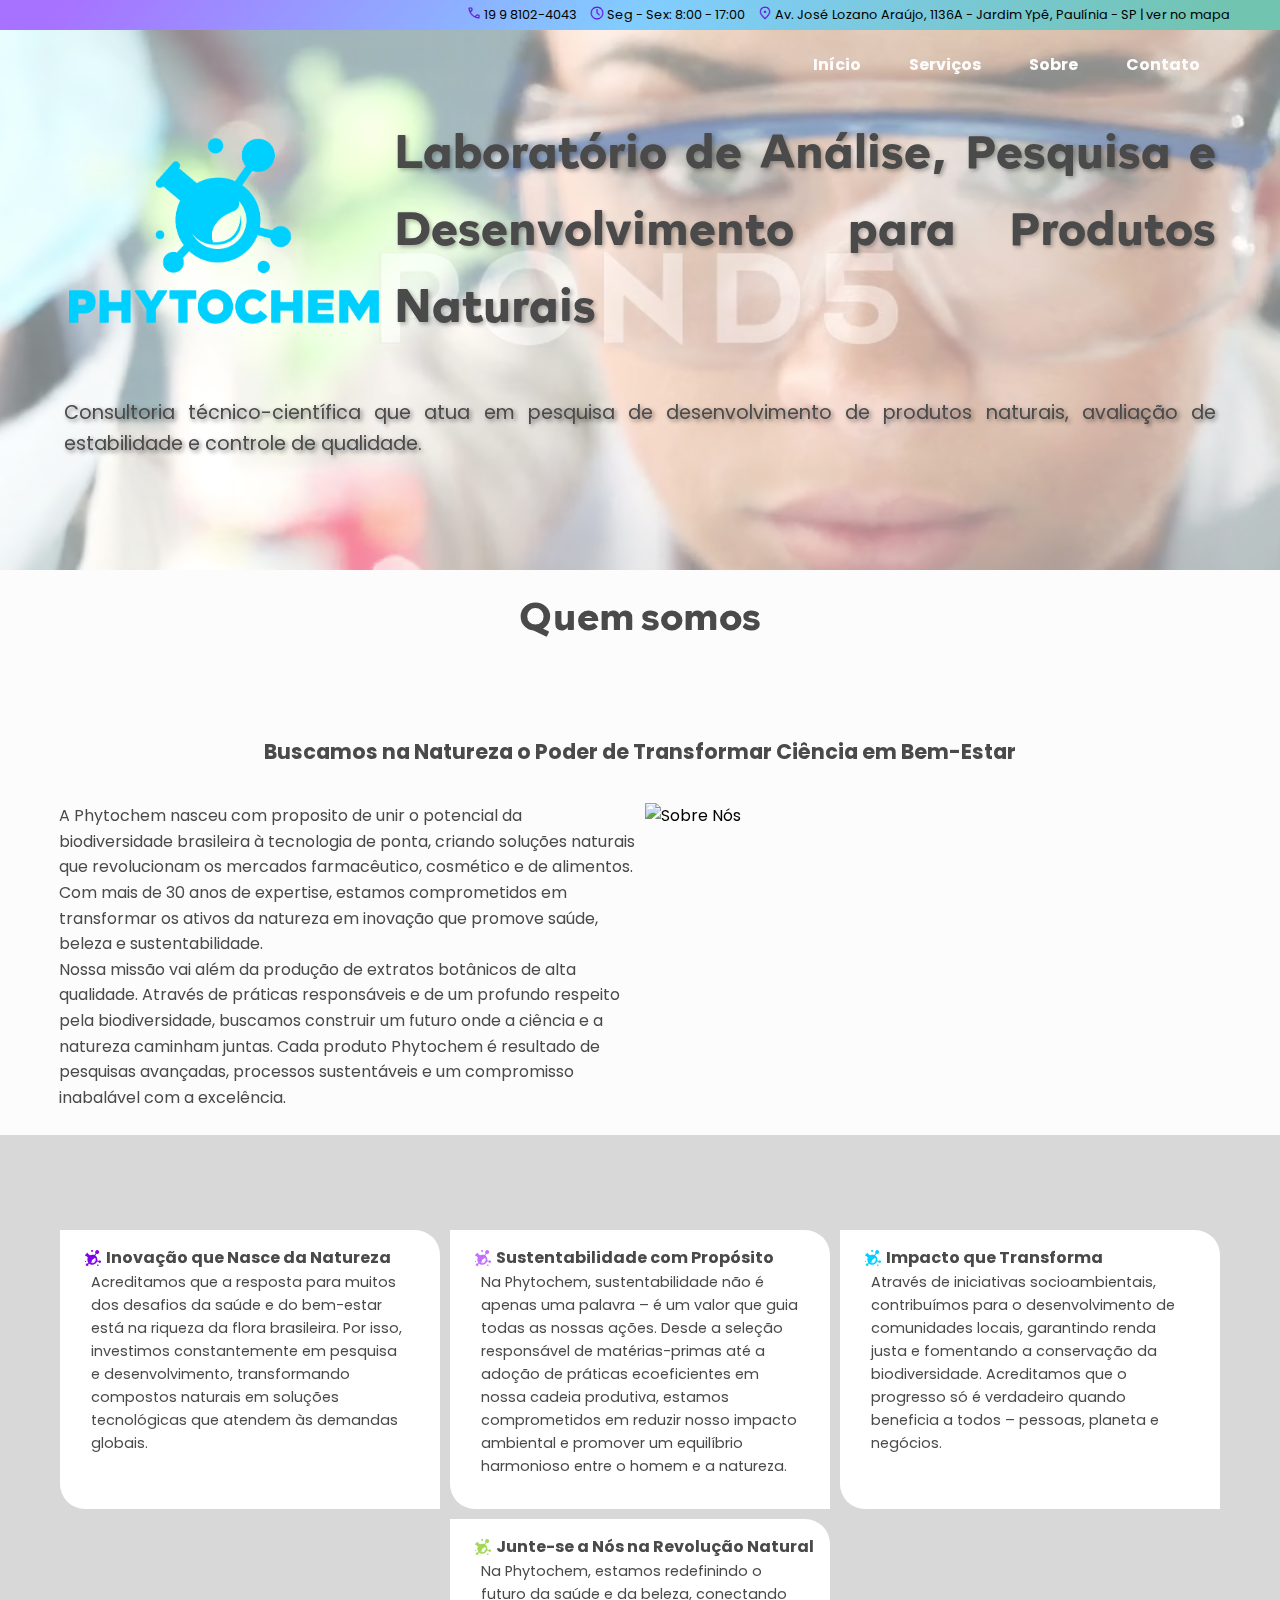
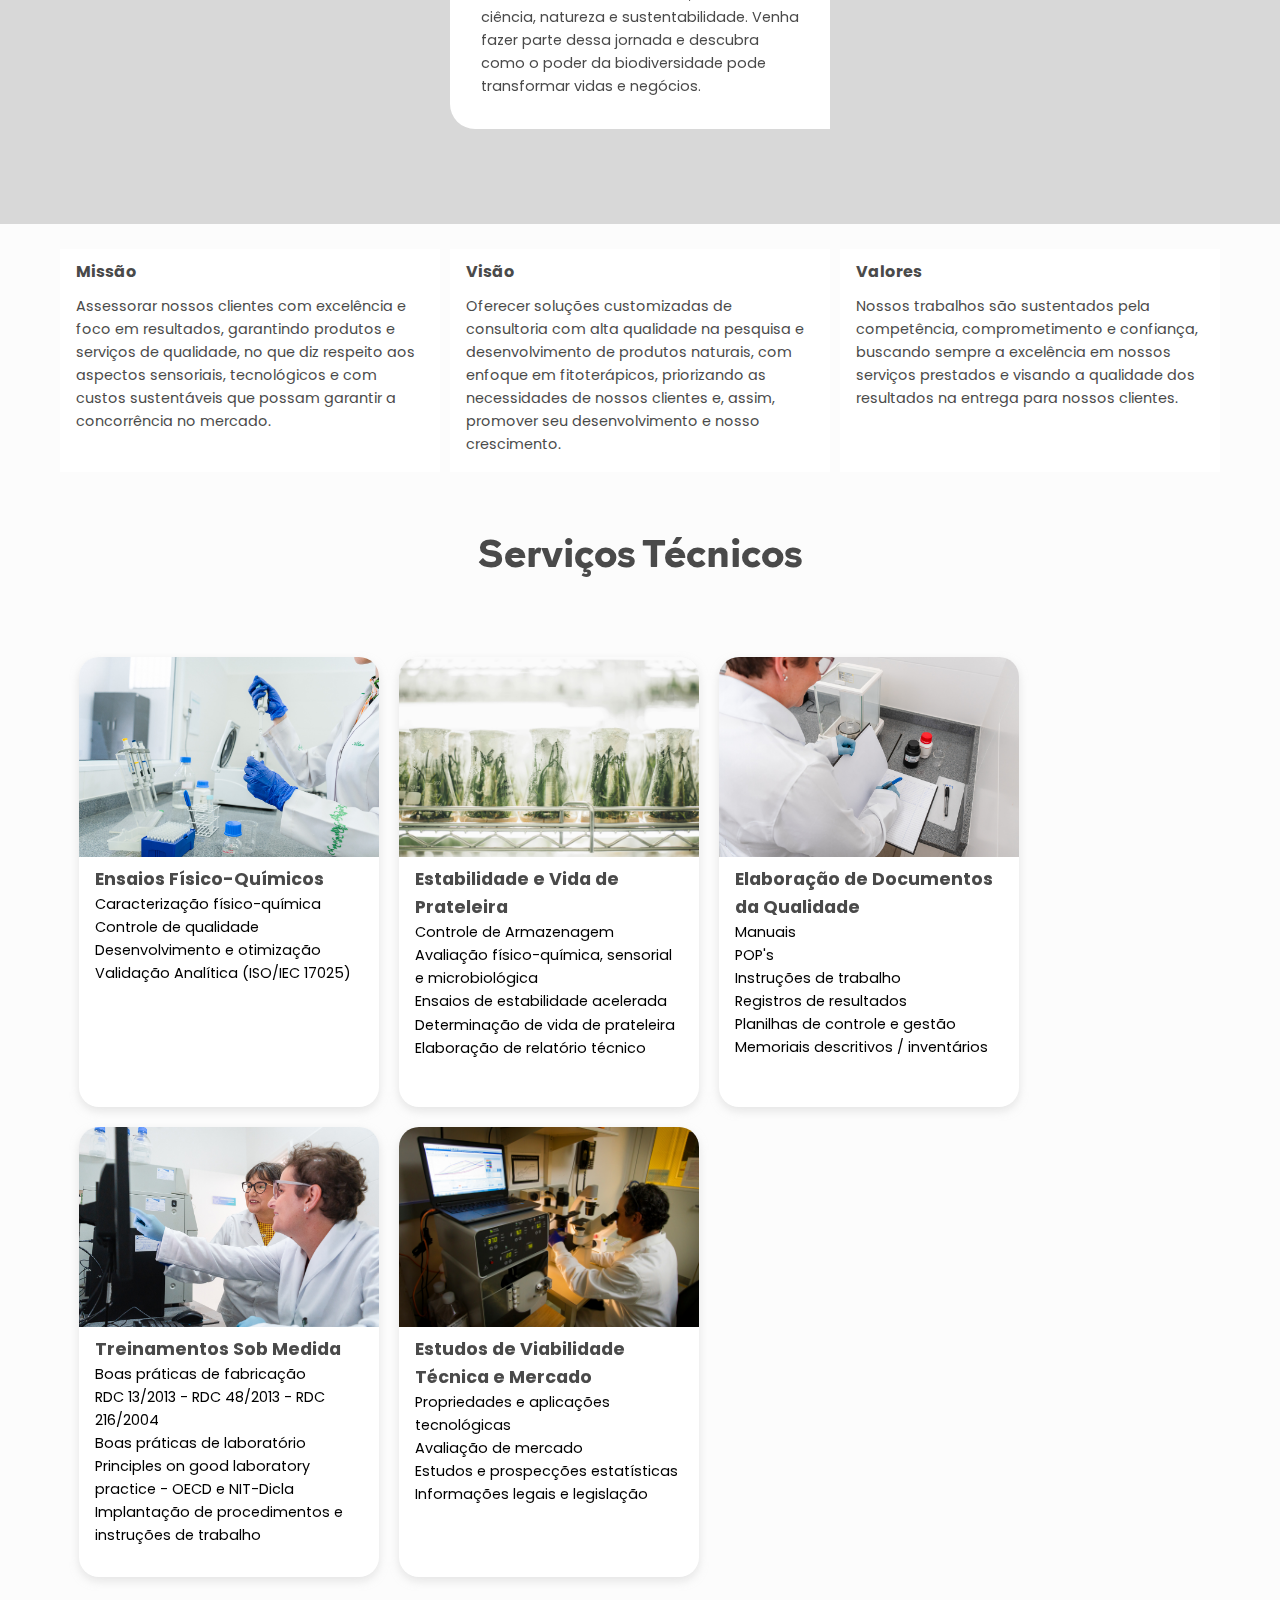
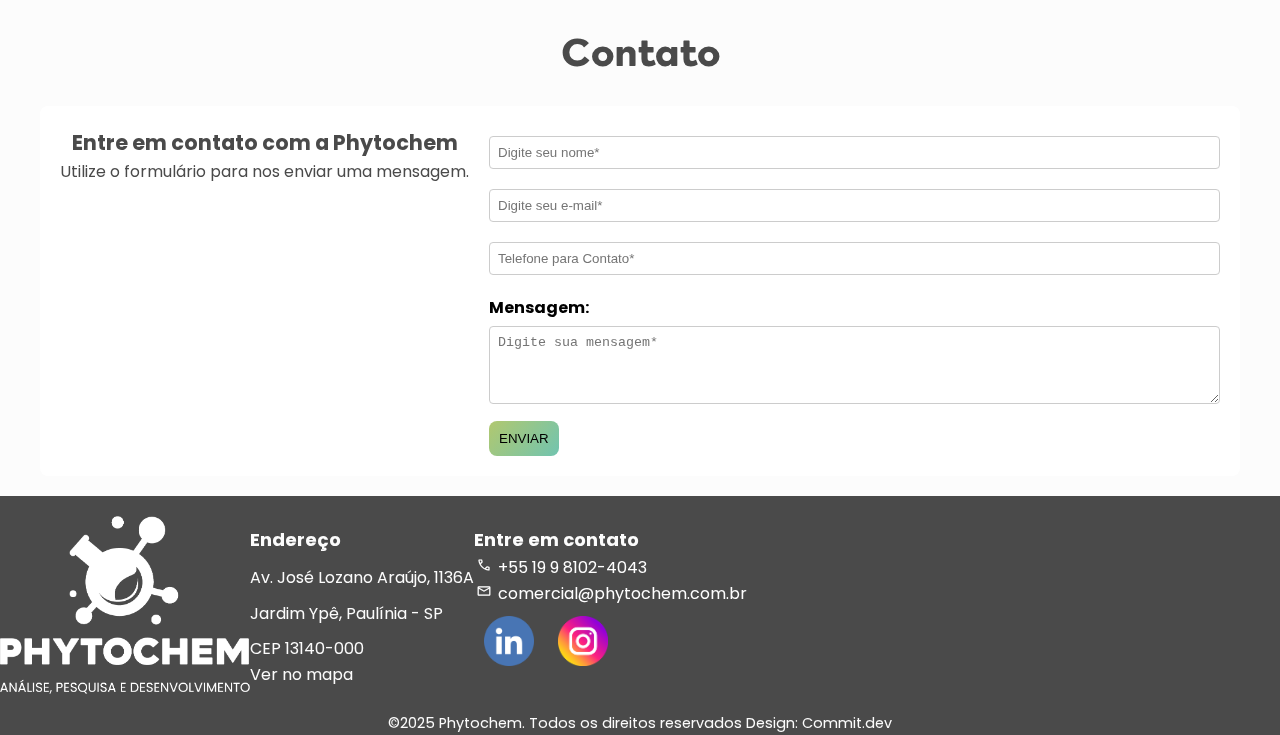
==== commit 64bbb154: "123" ====
--- a/index.html
+++ b/index.html
@@ -4,7 +4,7 @@
 <head>
     <meta charset="UTF-8">
     <meta name="viewport" content="width=device-width, initial-scale=1.0">
-    <title>Phytochem - Pesquisa e Desenvolvimento para Produtos Naturais</title>
+    <title>Phytochem - Pesquisa e Desenvolvimento em Produtos Naturais</title>
     <meta name="description"
         content="Empresa de consultoria técnico-científica especializada em pesquisa e desenvolvimento de produtos naturais, avaliação de estabilidade e controle de qualidade.">
     <meta name="keywords"
@@ -340,6 +340,7 @@
                 <br>
                 <span class="material-symbols-outlined contato-footer-icone">mail </span>
                 <span class="contato-footer-texto">comercial@phytochem.com.br</span>
+                
                 <div class="social-icons">
                     <a href="https://www.linkedin.com/company/phytochemlab/" target="_blank"><img src="img/linkedin.png" alt="LinkedIn"></a>
                     <a href="https://www.instagram.com/phytochem.servicos/" target="_blank"><img src="img/instagram.png" alt="Instagram"></a>
@@ -350,7 +351,7 @@
         </div>
         <div class="footer-bottom">
             <span>
-                <p> Phytochem ©2025. Todos os direitos reservados&nbsp;
+                <p> ©2025 Phytochem. Todos os direitos reservados&nbsp;
                     <a href="https://commit.dev.br/" target="_blank"> Design: Commit.dev</a>
                 </p>
             </span>
--- a/styles.css
+++ b/styles.css
@@ -785,8 +785,8 @@
 
 .footer-container {
     display: flex;
-    justify-content: space-around;
-    align-items: flex-start;
+    /* justify-content: space-around;
+    align-items: flex-start; */
     
 }
 
@@ -797,7 +797,7 @@
 
 .info-section, .contact-section {
     display: block;
-    border: solid 1px white;
+    
     text-align: left;
     
     color: var(--claro)
--- a/stylesresponsiv.css
+++ b/stylesresponsiv.css
@@ -434,20 +434,34 @@
         /*      Ajustes no footer        */
 
         .footer {
-            justify-content:space-between;
-            align-items: center;
-            padding: 10px;
-        }
+        }
+
+        .footer-container {
+         
+        }
+
         .footer-logo img {
-            width: 150px; 
+            width: 120px; 
+        }
+
+        .info-section, .contact-section {
+            width: 70%;
+            margin: 0;
+            padding: 0;
         }
 
         .info-section p, .contact-section p {
             font-size: 0.8rem; 
+            
         }
 
         .social-icons img {
             width: 30px; /* Reduz o tamanho dos ícones sociais */
+        }
+
+        .contato-footer-texto{
+            font-size: 0.7rem;            
+            margin: 0px;
         }
 
         #contatosTop {
@@ -460,6 +474,11 @@
             font-size: 1.3rem;    
             padding: 5px;
         }
+
+        .footer-bottom p {
+            font-size: 0.8em;
+            color: var(--claro);
+        }
     
 
     }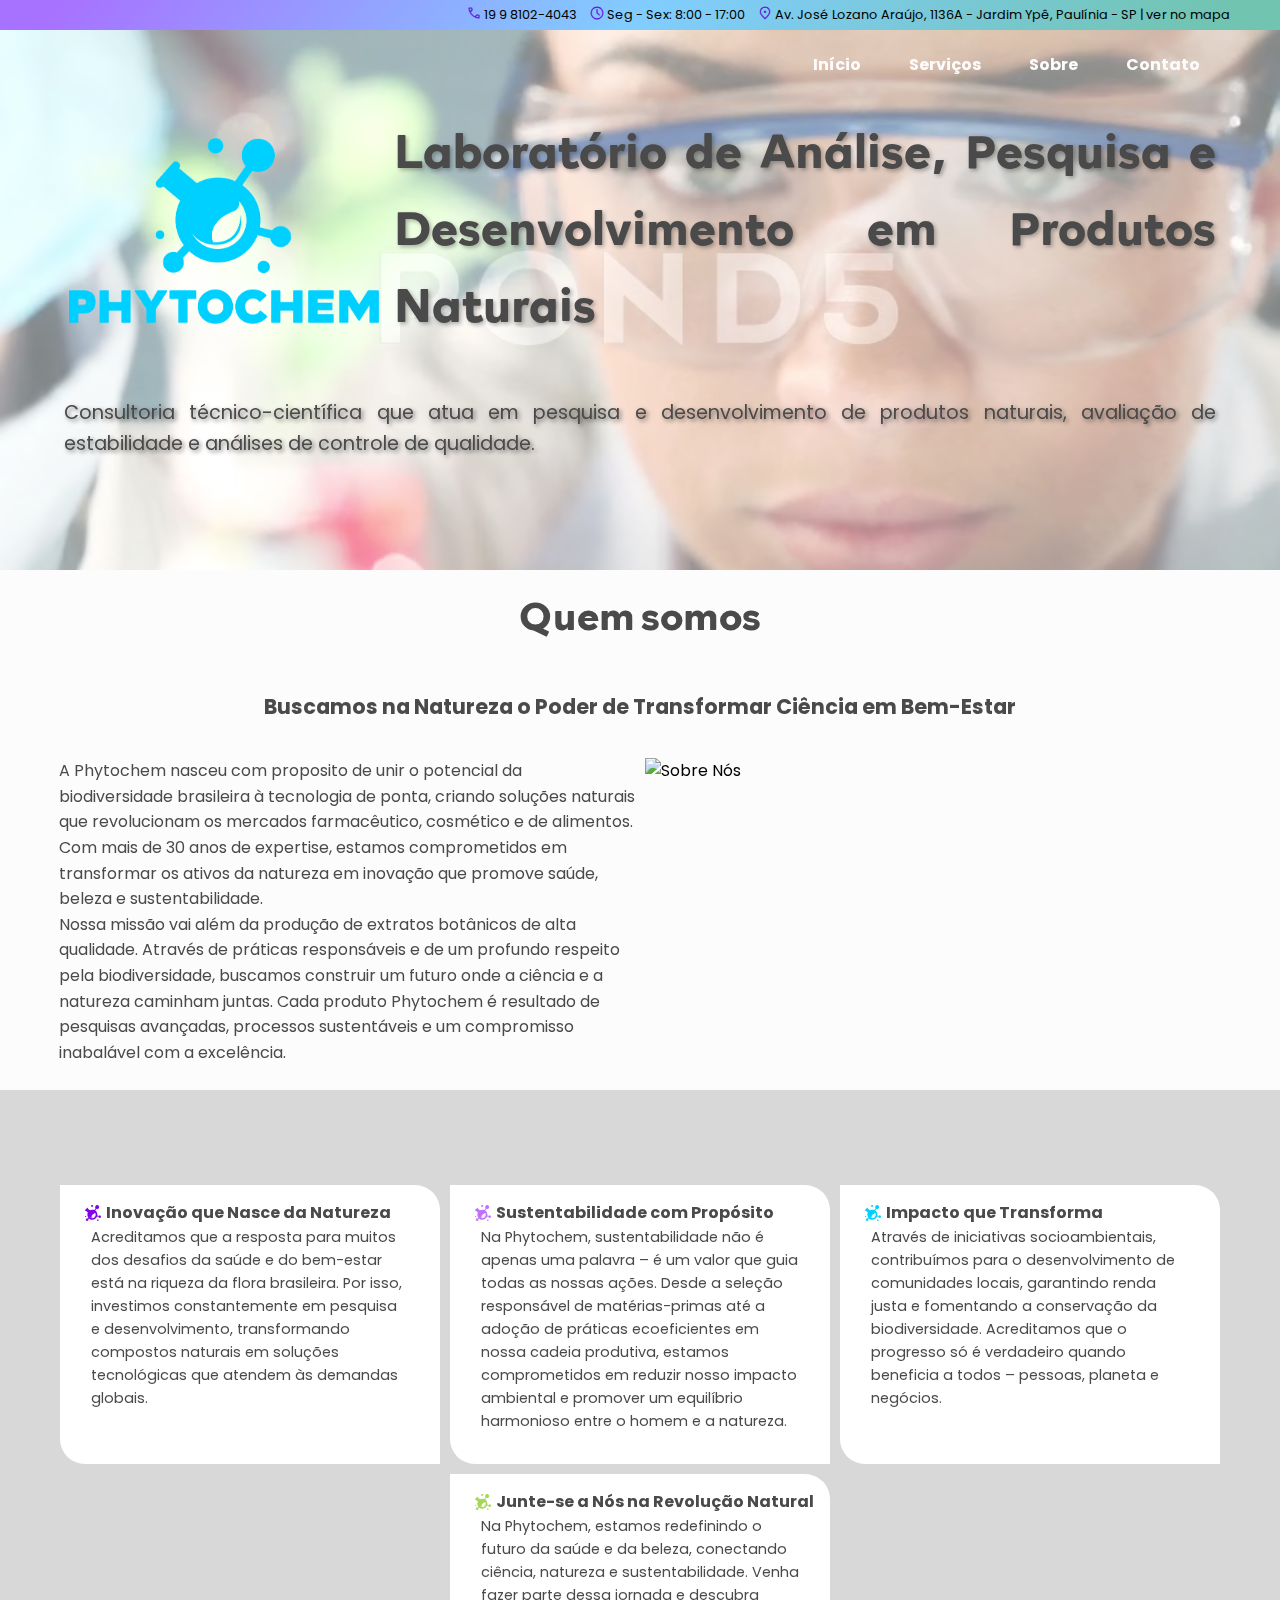
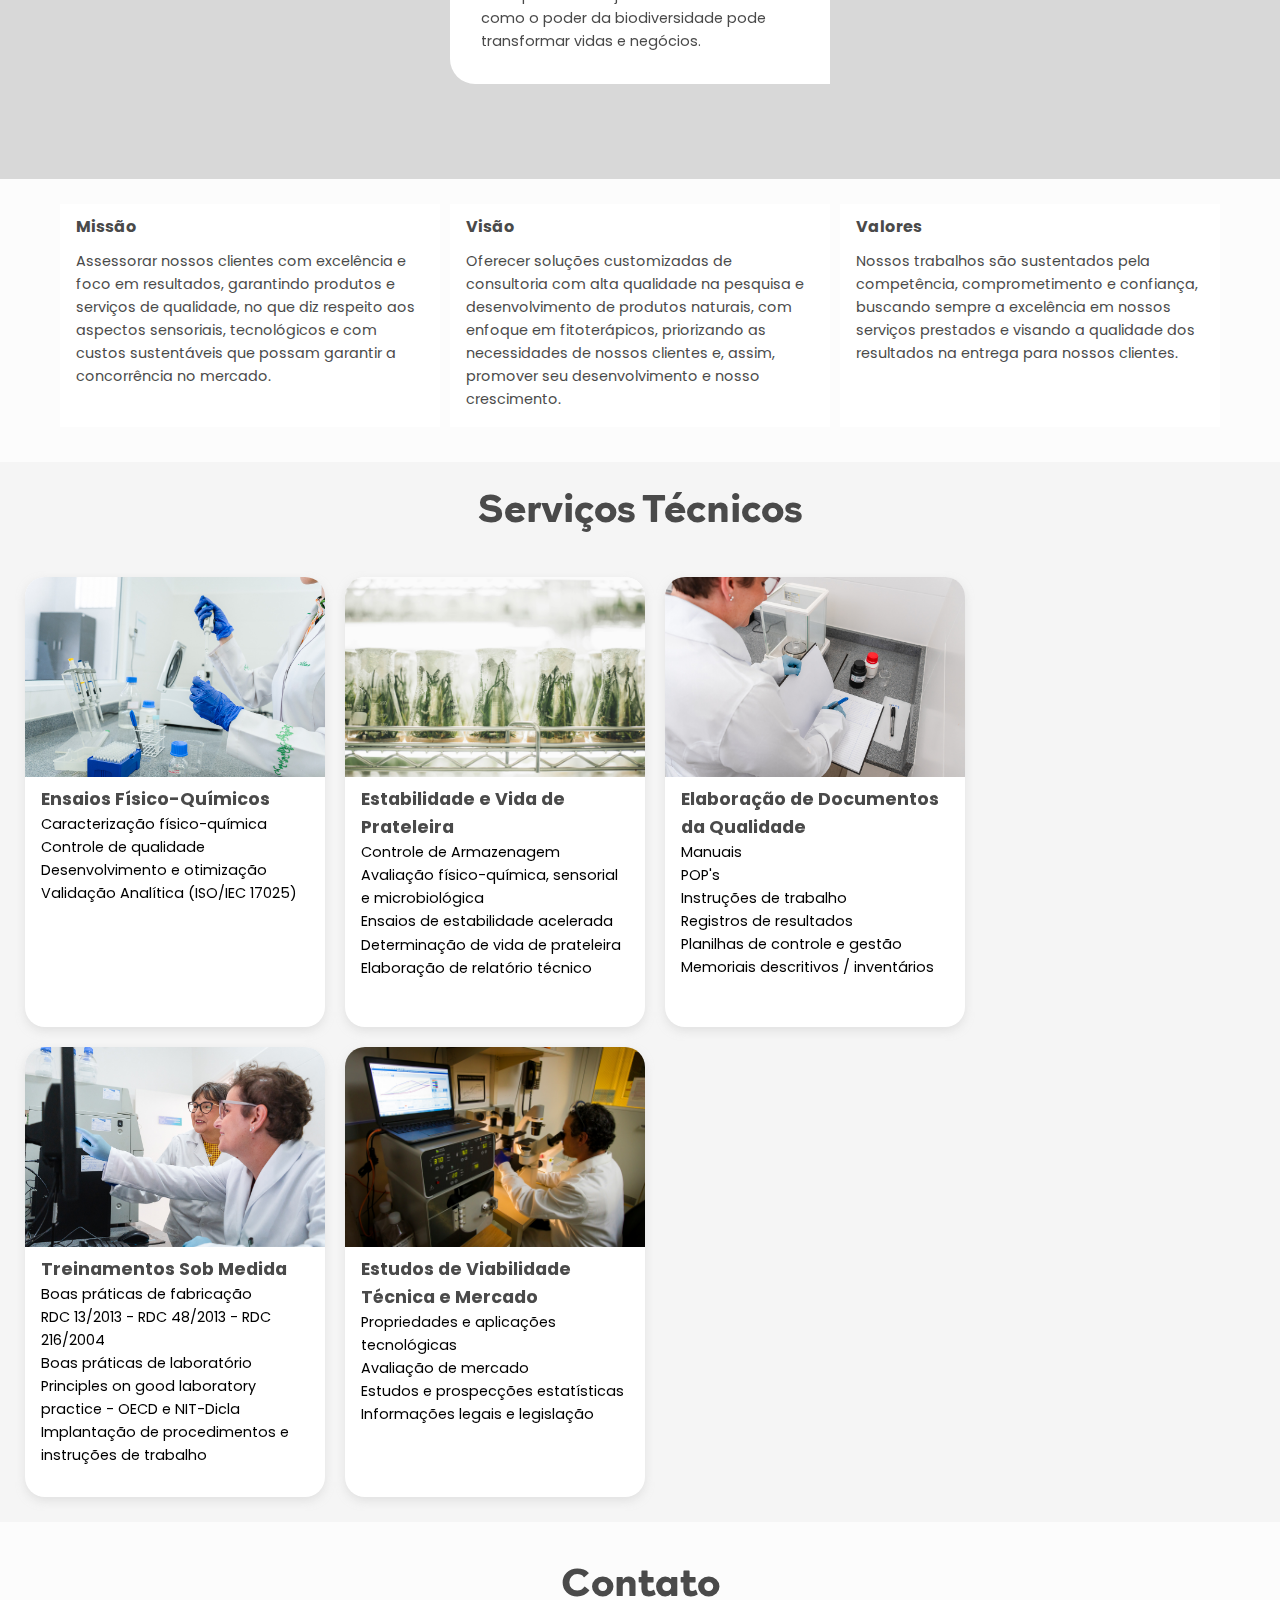
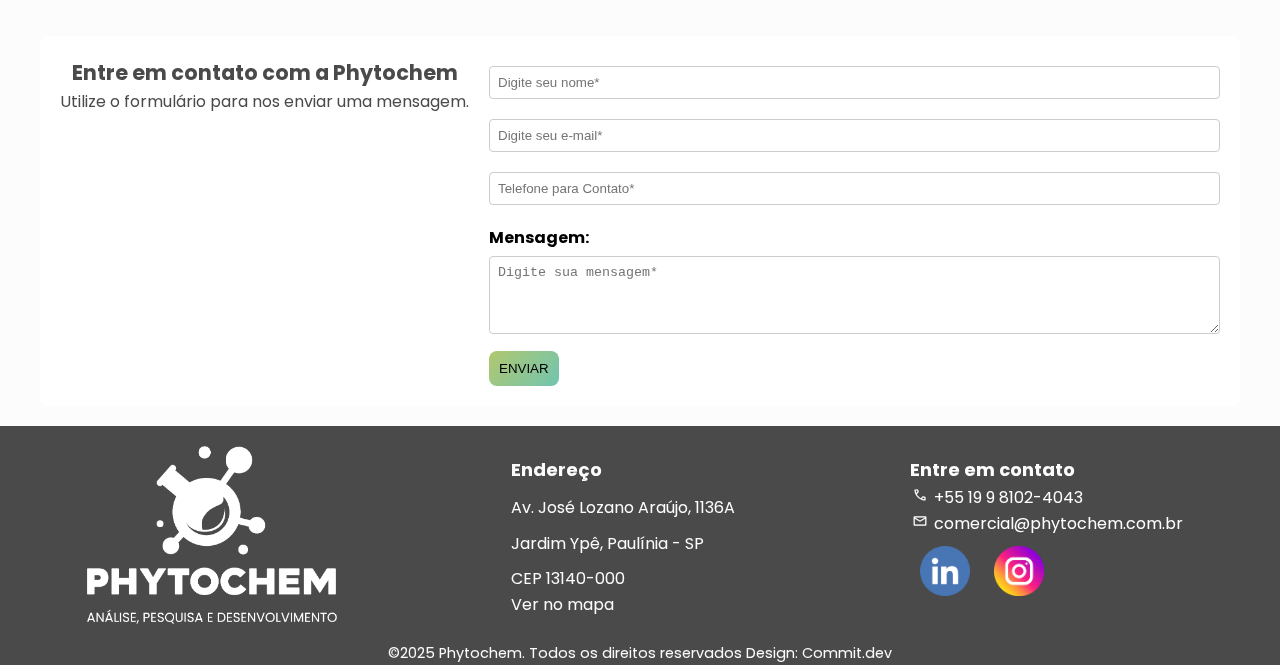
==== commit a66025de: "123" ====
--- a/index.html
+++ b/index.html
@@ -68,14 +68,12 @@
 
             <div class="inicio-content1">
                 <img src="img/logo-vert-blue.png" alt="Banner Phytochem" class="banner-img">
-                <h1>Laboratório de Análise, Pesquisa e Desenvolvimento para Produtos Naturais</h1>
+                <h1>Laboratório de Análise, Pesquisa e Desenvolvimento em Produtos Naturais</h1>
 
             </div>
 
             <div class="inicio-content2">
-                <p>Consultoria técnico-científica que atua em pesquisa de desenvolvimento de produtos naturais,
-                    avaliação de
-                    estabilidade e controle de qualidade.</p>
+                <p>Consultoria técnico-científica que atua em pesquisa e desenvolvimento de produtos naturais, avaliação de  estabilidade e análises de controle de qualidade.</p>
             </div>
 
         </div>
@@ -101,13 +99,8 @@
 
             <div class="sobre-texto1">
 
-                <p>A Phytochem nasceu com proposito de unir o potencial da biodiversidade brasileira à tecnologia de ponta, criando soluções naturais que revolucionam os mercados farmacêutico, cosmético e de
-                    alimentos. Com mais de 30 anos de expertise, estamos comprometidos em transformar os ativos da
-                    natureza em inovação que promove saúde, beleza e sustentabilidade. <br>
-                    Nossa missão vai além da produção de extratos botânicos de alta qualidade. Através de práticas
-                    responsáveis e de um profundo respeito pela biodiversidade, buscamos construir um futuro onde a
-                    ciência e a natureza caminham juntas. Cada produto Phytochem é resultado de pesquisas avançadas,
-                    processos sustentáveis e um compromisso inabalável com a excelência.</p>
+                <p>A Phytochem nasceu com proposito de unir o potencial da biodiversidade brasileira à tecnologia de ponta, criando soluções naturais que revolucionam os mercados farmacêutico, cosmético e de alimentos. Com mais de 30 anos de expertise, estamos comprometidos em transformar os ativos da natureza em inovação que promove saúde, beleza e sustentabilidade. <br>
+                Nossa missão vai além da produção de extratos botânicos de alta qualidade. Através de práticas responsáveis e de um profundo respeito pela biodiversidade, buscamos construir um futuro onde a ciência e a natureza caminham juntas. Cada produto Phytochem é resultado de pesquisas avançadas, processos sustentáveis e um compromisso inabalável com a excelência.</p>
                 <img src="img/img1.jpg" alt="Sobre Nós" class="sobre-img1">
             </div>
 
--- a/styles.css
+++ b/styles.css
@@ -560,6 +560,7 @@
 #servicos{
     margin-bottom: 30px;
     display: block;
+    background-color: whitesmoke;
 }
 
 .width-100 {
@@ -580,7 +581,7 @@
     align-items: center;
     padding: 0;
     margin: 0;
-    height: 15vh;
+    height: 10vh;
     box-sizing: border-box;
     /*background: url('img/backgroundprovisorio.png') no-repeat center center fixed, 
     linear-gradient(130deg,  var(--primary-lilasclaro) 5%, var(--primary-azul) 50%, var(--secundary-verde) 95%);;
@@ -601,11 +602,12 @@
     display: flex;
     flex-wrap: wrap;
     align-items:center;
-    
+    justify-items: center;
     gap: 10px; 
-    padding: 10px;
-    width: 90%; 
+     padding: 20px; 
+    width: 100%; 
     margin: 0 auto; 
+    background-color: whitesmoke;
     
 }
 
@@ -785,8 +787,8 @@
 
 .footer-container {
     display: flex;
-    /* justify-content: space-around;
-    align-items: flex-start; */
+    justify-content: space-around;
+    align-items: flex-start;
     
 }
 
--- a/stylesresponsiv.css
+++ b/stylesresponsiv.css
@@ -139,7 +139,7 @@
 
     /* Ajustes na seção de serviços */
     .corpodasecao {
-        gap: 10px; /* Reduz o espaçamento entre as caixas */
+        /*gap: 10px;  Reduz o espaçamento entre as caixas */
         padding: 5px;
     }
 
@@ -256,7 +256,7 @@
 
     .inicio { 
         /*position:static;*/
-        top: 0px;
+        
         margin: 0;
         height: var(--vh);
         display: block;
@@ -285,7 +285,7 @@
     }
     #section-video {
         margin-top: 50px;
-        height: var(--vh);
+        height: calc(var(--vh) - 50px);
         object-position: left
         
      }
@@ -388,27 +388,33 @@
         font-weight: bold;
         transition: color 0.3s ease;
     }
-        /* Ajustes na seção de serviços */
-        
-        .corpodasecao {
+      
+    
+    /* Ajustes na seção de serviços */
+
+    .sobre1-container1{
+        margin: 10px auto;
+        padding: 0px;
+    }
+        
+    .corpodasecao {
             display: flex;
             flex-wrap:wrap;
-            
             justify-content: center;
             gap: 10px; 
-            padding: 0px;
-            width: 90vw; 
+            padding: 20px;
+            width: 100%; 
             margin: 0 auto; 
-            
-        }
-        .caixa-serv {
+            }
+
+    .caixa-serv {
             width: 420px;
             min-height:300px ;
             height: 350px;
             max-width: 90vw;
-        }
-
-        .img-serv {
+    }
+
+       .img-serv {
             height: 160px; 
         }
 
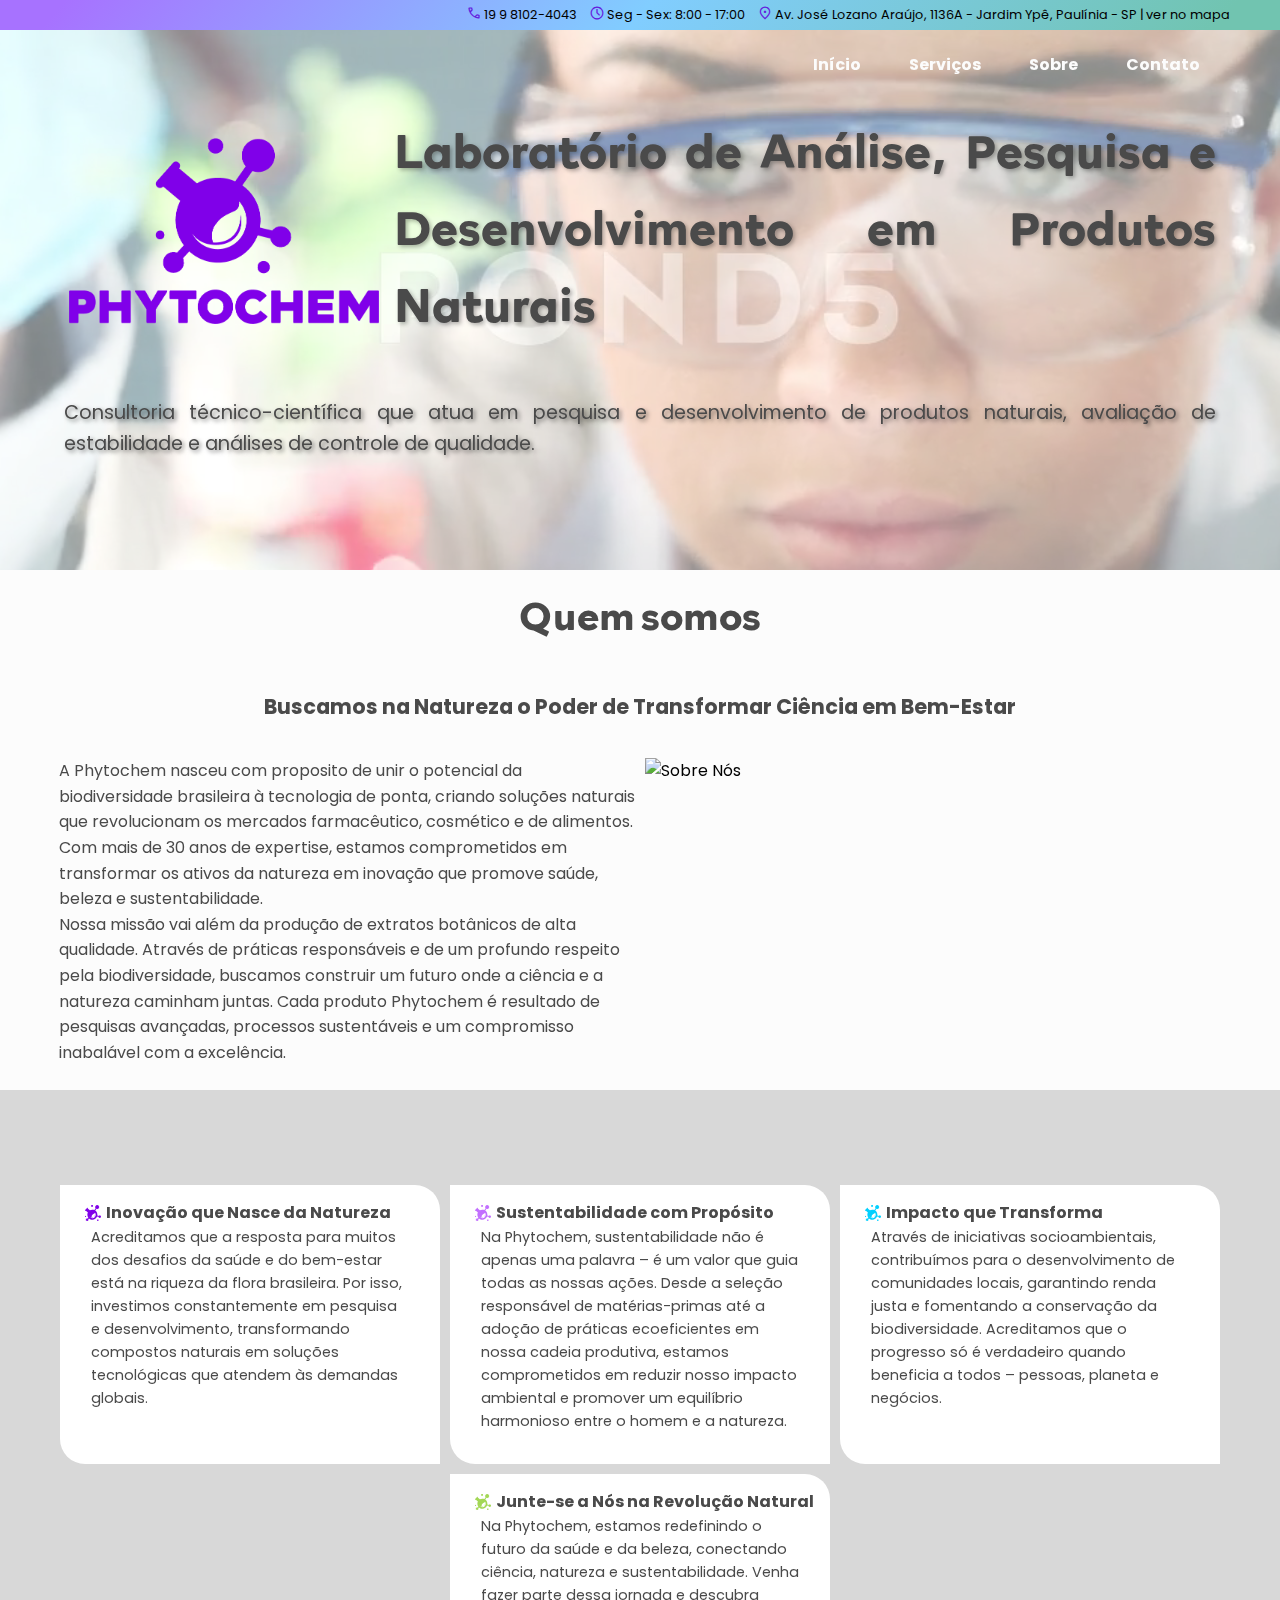
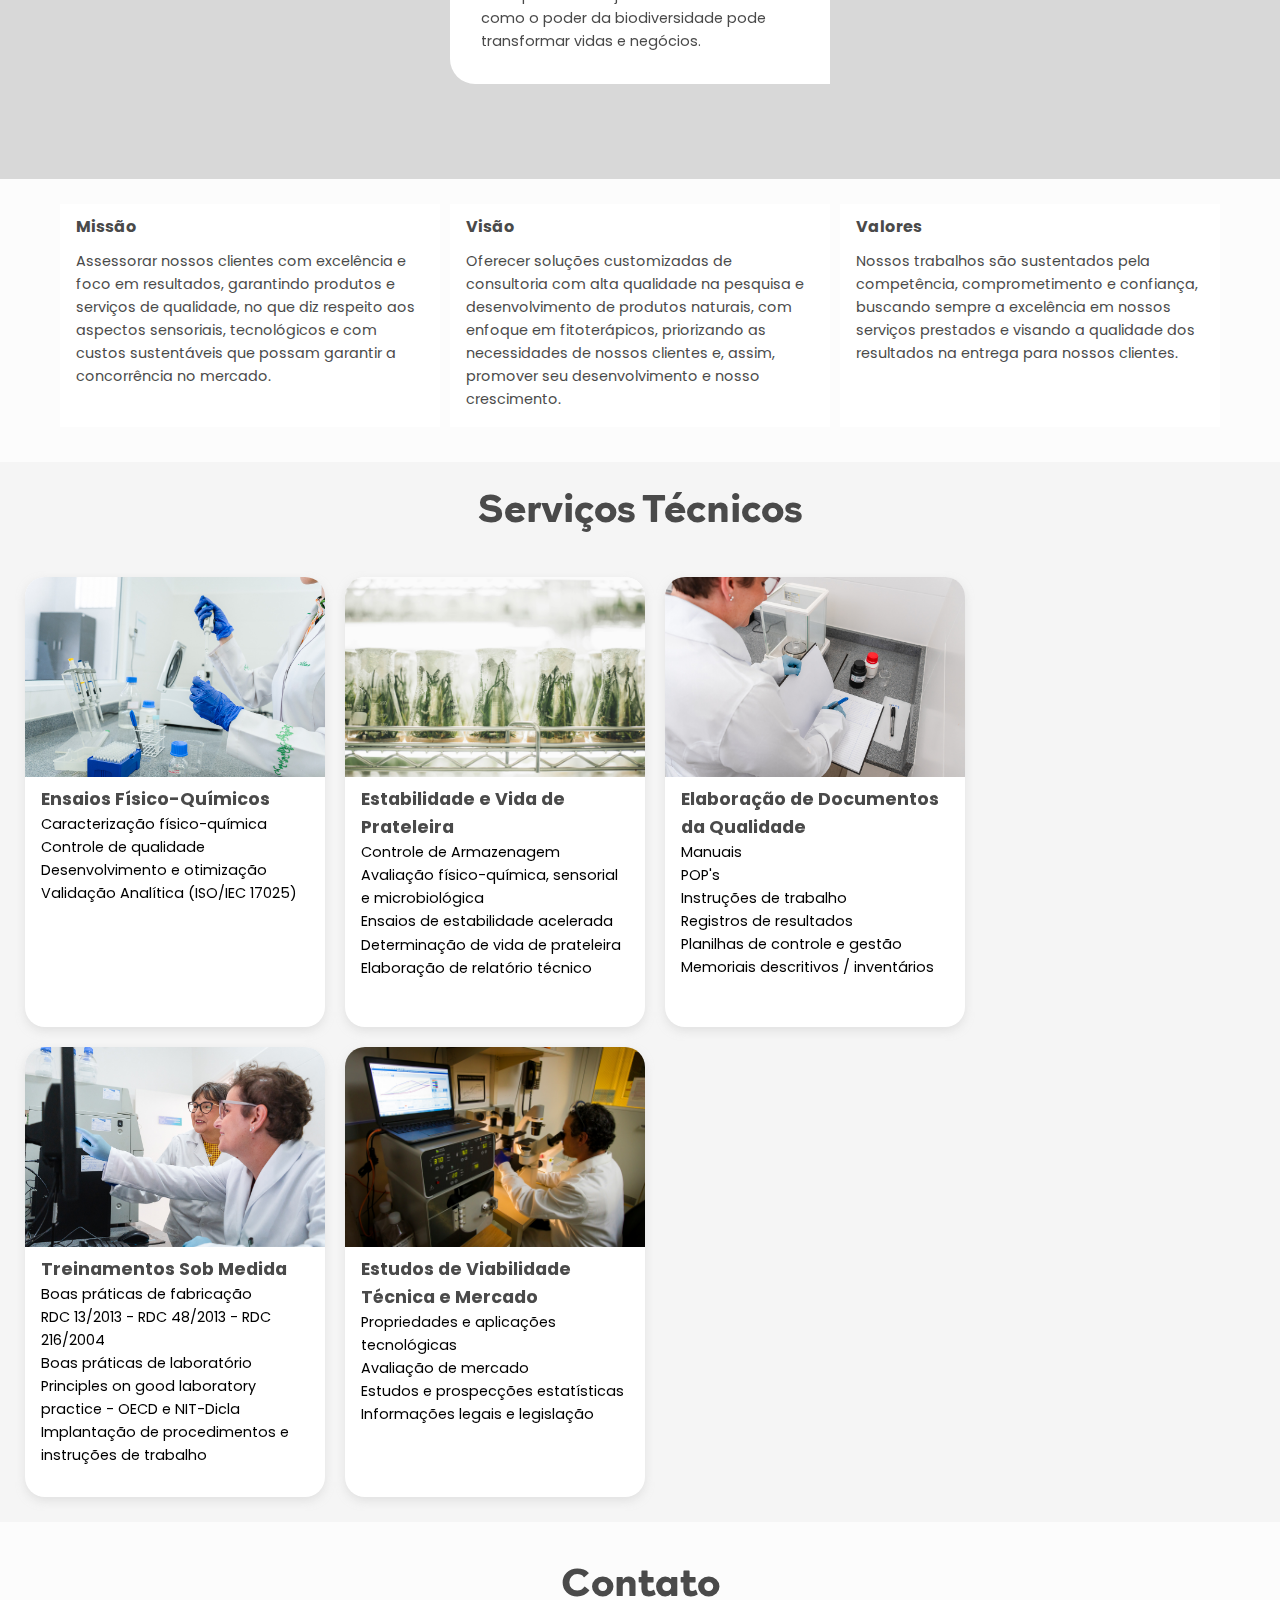
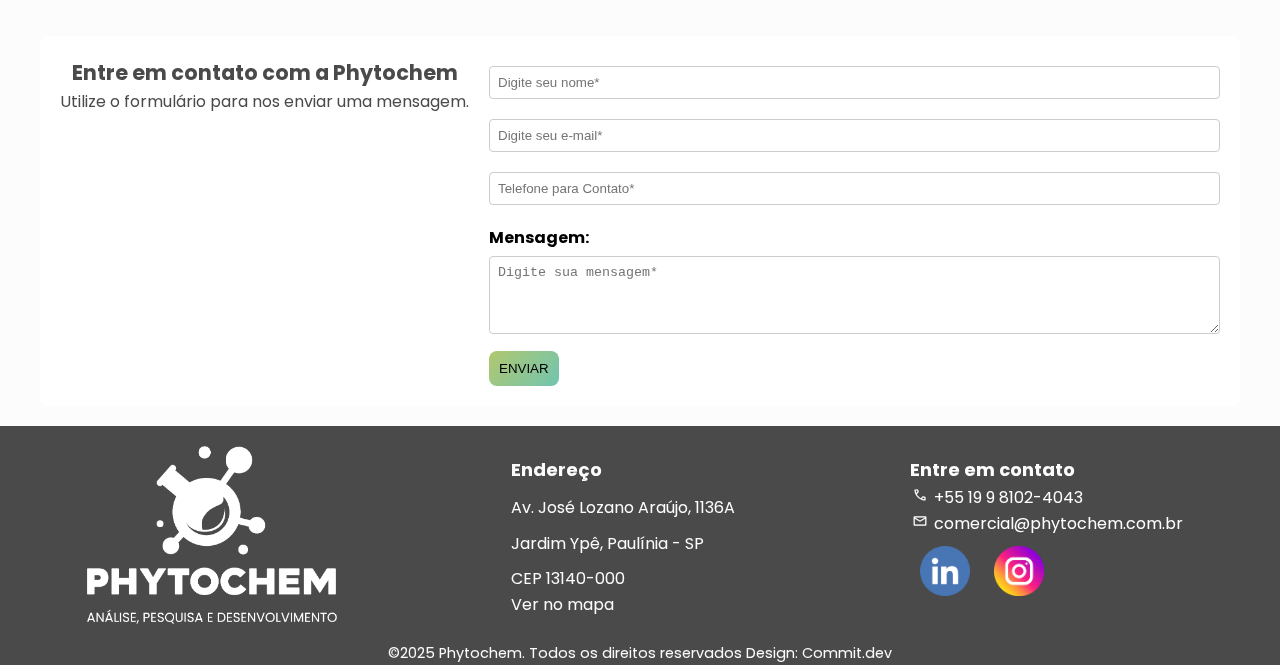
==== commit 73903cc3: "roxo" ====
--- a/index.html
+++ b/index.html
@@ -39,7 +39,7 @@
             <div class="header-content">
 
                 <a href="index.html">
-                    <img src="img/logo-white.png" alt="PhytoChem Logo" class="logoimg" id="imglogo">
+                    <img src="img/logo-roxo.png" alt="PhytoChem Logo" class="logoimg" id="imglogo">
                 </a>
 
                 <button id="openMenu">&#9776</button>
@@ -67,7 +67,7 @@
         <div class="inicio-container">
 
             <div class="inicio-content1">
-                <img src="img/logo-vert-blue.png" alt="Banner Phytochem" class="banner-img">
+                <img src="img/logo-vert-roxo.png" alt="Banner Phytochem" class="banner-img">
                 <h1>Laboratório de Análise, Pesquisa e Desenvolvimento em Produtos Naturais</h1>
 
             </div>
--- a/styles.css
+++ b/styles.css
@@ -269,6 +269,7 @@
     top: 10px;
     margin: 0;
     height: var(--vh);
+    min-height: 420px;
     display: block;
     align-items: center;
     justify-content: center;
@@ -284,6 +285,7 @@
     left: 0;
     width: 100%;
     height:  var(--vh);
+    min-height: 420px;
     object-fit: cover;
     z-index: -1; 
     margin: 0;
--- a/stylesresponsiv.css
+++ b/stylesresponsiv.css
@@ -74,7 +74,7 @@
         padding: 5px ;
         height: 60px ;
         object-fit: cover;
-        content: url('img/logo-white.png');
+        content: url('img/logo-roxo.png');
     }
 
     #menu a {
@@ -246,7 +246,7 @@
         padding: 5px ;
         height: 60px ;
         object-fit: cover;
-        content: url('img/logo-white.png');
+        content: url('img/logo-roxo.png');
     }
     
     
